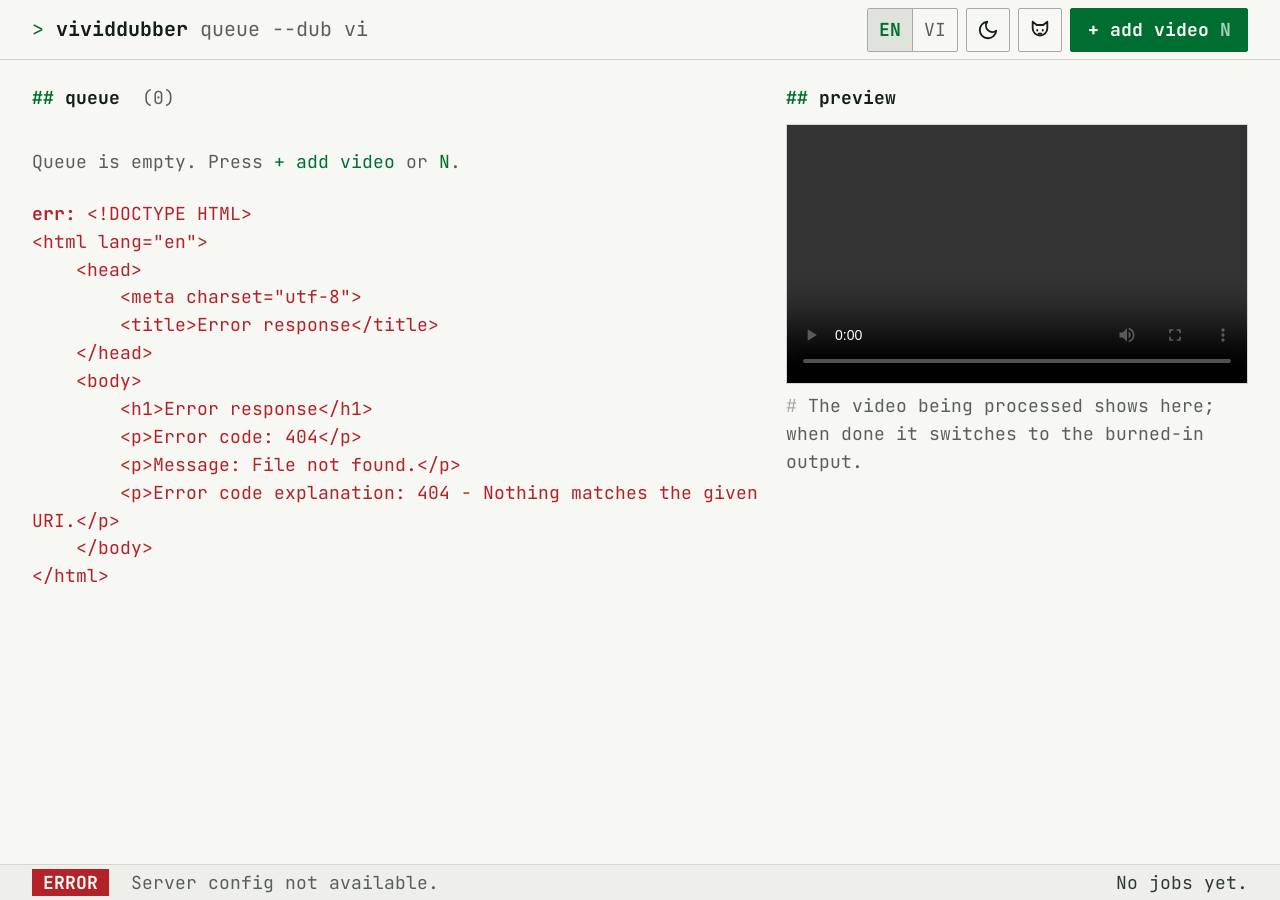
==== web.html @ 1a3016c3 "Default Whisper to large-v3-turbo; name job outputs output_vi_* - large-v3-turbo: 6-min English vide" ====
<!DOCTYPE html>
<html lang="en">
<head>
<meta charset="UTF-8">
<meta name="viewport" content="width=device-width, initial-scale=1, viewport-fit=cover">
<title>ViVidDubber</title>
<link rel="icon" id="favicon" href="/favicon.svg" type="image/svg+xml">
<link rel="preconnect" href="https://fonts.googleapis.com">
<link rel="preconnect" href="https://fonts.gstatic.com" crossorigin>
<link href="https://fonts.googleapis.com/css2?family=JetBrains+Mono:wght@400;500;700&display=swap" rel="stylesheet">
<link rel="stylesheet" href="/tokens.css">
<script>
  (() => {
    let saved = null;
    try { saved = localStorage.getItem('theme'); } catch (_) { /* storage blocked: fall back to OS */ }
    const light = saved ? saved === 'light' : matchMedia('(prefers-color-scheme: light)').matches;
    document.documentElement.dataset.theme = light ? 'light' : 'dark';
    try { if (localStorage.getItem('palette') === 'catppuccin') document.documentElement.dataset.palette = 'catppuccin'; } catch (_) { /* default palette */ }
    let savedLang = null;
    try { savedLang = localStorage.getItem('lang'); } catch (_) { /* default below */ }
    document.documentElement.lang = savedLang === 'vi' ? 'vi' : 'en';  // UI language, English by default
  })();
</script>
<style>
/* Hallmark · genre: atmospheric · macrostructure: Workbench (queue-first, settings in a side sheet) · theme: Terminal (custom, tokens.css)
 * audience: one technical user running local batch jobs · use: queue videos for VI dubbing, watch progress, grab outputs · tone: technical
 * nav: N8 terminal command (+ sun/moon theme toggle) · footer: vim-style status line · enrichment: none
 * type: 18px floor on every text size (user requirement), 20px for the prompt / titles
 * i18n: EN (default) / VI switch next to the theme toggle; strings in the I18N table, data-i18n on markup
 * themes: dark (default / OS) + light, data-theme on <html>, choice kept in localStorage
 * pre-emit critique: P4 H4 E4 S5 R4 V5 · tokens: pass (48) · chrome: pass (47) · italic headers: none (38a)
 */
[hidden] { display: none !important; }
* { box-sizing: border-box; }
html, body { margin: 0; min-height: 100%; overflow-x: clip; }
body {
  padding-block-end: var(--status-h);
  background: var(--color-paper);
  color: var(--color-ink);
  font-family: var(--font-mono);
  font-size: var(--text-base);
  line-height: 1.55;
  font-variant-ligatures: none;
}
button, input, select { font: inherit; color: inherit; }
:focus-visible { outline: 1px solid var(--color-focus); outline-offset: 2px; }
::selection { background: var(--color-accent); color: var(--color-accent-ink); }
a { color: var(--color-accent); }

/* ---- N8 prompt bar ---- */
.bar {
  position: sticky;
  top: 0;
  z-index: 2;
  display: flex;
  align-items: center;
  justify-content: space-between;
  gap: var(--space-md);
  height: var(--bar-h);
  padding-inline: var(--page-gutter);
  border-block-end: var(--rule-hair) solid var(--color-rule);
  background: var(--color-paper);
}
.prompt { margin: 0; min-width: 0; overflow: hidden; white-space: nowrap; text-overflow: ellipsis; font-size: var(--text-lg); font-weight: 400; }
.prompt .sigil { color: var(--color-accent); }
.prompt .cmd { font-weight: 700; }
.prompt .arg { color: var(--color-muted); }

/* ---- buttons: bracketed text, no fills except the one primary ---- */
.btn {
  display: inline-flex;
  align-items: center;
  justify-content: center;
  gap: 1ch;
  height: var(--control-h);
  padding-inline: 1.5ch;
  border: var(--rule-hair) solid var(--color-rule-2);
  border-radius: var(--radius);
  background: transparent;
  color: var(--color-ink);
  text-decoration: none;
  white-space: nowrap;
  cursor: pointer;
  transition: background-color var(--dur-short) var(--ease-out), border-color var(--dur-short) var(--ease-out), color var(--dur-short) var(--ease-out);
}
.btn:hover { border-color: var(--color-accent); color: var(--color-accent); }
.btn:active { background: var(--color-paper-3); }
.btn:disabled { opacity: 0.5; cursor: not-allowed; }
.btn-primary { border-color: var(--color-accent); background: var(--color-accent); color: var(--color-accent-ink); font-weight: 700; }
.btn-primary:hover { background: var(--color-focus); border-color: var(--color-focus); color: var(--color-accent-ink); }
.btn kbd { color: inherit; font: inherit; opacity: 0.7; }
.bar-actions { display: flex; align-items: center; gap: var(--space-xs); flex: none; }
.theme-toggle { width: var(--control-h); padding: 0; }
.lang-toggle { display: flex; height: var(--control-h); border: var(--rule-hair) solid var(--color-rule-2); border-radius: var(--radius); }
.lang-toggle button {
  padding-inline: 1ch;
  border: 0;
  background: transparent;
  color: var(--color-muted);
  cursor: pointer;
  transition: color var(--dur-short) var(--ease-out), background-color var(--dur-short) var(--ease-out);
}
.lang-toggle button + button { border-inline-start: var(--rule-hair) solid var(--color-rule-2); }
.lang-toggle button:hover { color: var(--color-ink); }
.lang-toggle button[aria-pressed="true"] { background: var(--color-paper-3); color: var(--color-accent); font-weight: 700; }
.theme-toggle svg { width: 1.375rem; height: 1.375rem; fill: none; stroke: currentColor; stroke-width: 2; stroke-linecap: round; stroke-linejoin: round; }
:root[data-theme="dark"] .theme-toggle .moon, :root[data-theme="light"] .theme-toggle .sun { display: none; }
#paletteToggle[aria-pressed="true"] { color: var(--color-accent); border-color: var(--color-accent); }
.btn[data-state="loading"]::before { content: "⠋"; animation: spin-dots 800ms steps(1) infinite; }
.ctl-btn {
  height: var(--control-h-sm);
  padding-inline: 0.5ch;
  border: 0;
  background: transparent;
  color: var(--color-muted);
  font-size: var(--text-sm);
  cursor: pointer;
  transition: color var(--dur-short) var(--ease-out);
}
.ctl-btn:hover { color: var(--color-ink); }
.ctl-cancel:hover { color: var(--color-error); }
.ctl-btn:disabled { opacity: 0.5; cursor: not-allowed; }

/* ---- main: queue + preview ---- */
.main {
  display: grid;
  gap: var(--space-lg);
  align-items: start;
  padding: var(--space-lg) var(--page-gutter);
}
.pane-head {
  display: flex;
  flex-wrap: wrap;
  align-items: baseline;
  gap: 0.5ch 2ch;
  margin-block-end: var(--space-sm);
  color: var(--color-muted);
  font-size: var(--text-sm);
}
.pane-head h2 { margin: 0; color: var(--color-ink); font-size: var(--text-sm); font-weight: 700; }
.pane-head h2::before { content: "## "; color: var(--color-accent); }
.queue-summary { margin: 0; }
.pane-head .btn { margin-inline-start: auto; height: var(--control-h-sm); font-size: var(--text-sm); }
.pane-head .btn:not([hidden]) ~ .btn { margin-inline-start: 0; }  /* only the first visible button pushes right */

.queue-list { display: grid; border-block-start: var(--rule-hair) dashed var(--color-rule-2); }
.queue-list:empty { display: none; }
.queue-item {
  display: grid;
  gap: var(--space-2xs);
  padding: var(--space-sm) 0 var(--space-sm) 2ch;
  border-block-end: var(--rule-hair) dashed var(--color-rule-2);
  position: relative;
}
.queue-item::before { content: "·"; position: absolute; inset-inline-start: 0.5ch; top: var(--space-sm); color: var(--color-rule-2); }
.queue-item[data-state="running"]::before { content: ">"; color: var(--color-accent); }
.queue-head { display: grid; grid-template-columns: minmax(0, 1fr) auto; gap: 2ch; align-items: start; }
.queue-title { min-width: 0; }
.q-name { display: block; font-weight: 700; overflow: hidden; white-space: nowrap; text-overflow: ellipsis; }
.q-meta { display: block; color: var(--color-muted); font-size: var(--text-sm); }
.q-meta:empty { display: none; }
.queue-actions { display: flex; align-items: center; gap: 0.5ch; }
.status-chip { color: var(--color-muted); font-size: var(--text-sm); white-space: nowrap; }
.status-chip::before { content: "["; } .status-chip::after { content: "]"; }
.status-chip[data-state="running"] { color: var(--color-accent); }
.status-chip[data-state="queued"] { color: var(--color-info); }
.status-chip[data-state="paused"] { color: var(--color-warn); }
.status-chip[data-state="done"] { color: var(--color-accent); }
.status-chip[data-state="error"] { color: var(--color-error); }

/* progress: text bar of block glyphs, filled part in accent */
.progress-track { overflow: hidden; color: var(--color-rule-2); font-size: var(--text-sm); line-height: 1.2; white-space: pre; }
.progress-bar { color: var(--color-accent); }
.queue-item:is([data-state="done"], [data-state="error"], [data-state="queued"]) .progress-track { display: none; }
.jobline { margin: 0; color: var(--color-ink-2); font-size: var(--text-sm); }
.queue-item:is([data-state="done"], [data-state="error"]) .jobline { display: none; }
.error, .warning { margin: 0; color: var(--color-error); font-size: var(--text-sm); white-space: pre-wrap; }
.error:not(:empty)::before { content: "err: "; font-weight: 700; }
.warning { color: var(--color-warn); }
.error:empty, .warning:empty { display: none; }
.outputs { display: flex; flex-wrap: wrap; gap: 0 2ch; font-size: var(--text-sm); }
.outputs:empty { display: none; }
.download { color: var(--color-ink-2); text-decoration: none; }
.download::before { content: "↓ "; color: var(--color-muted); }
.download:hover { color: var(--color-accent); text-decoration: underline; text-underline-offset: 3px; }
.download[data-primary="true"] { order: -1; color: var(--color-accent); font-weight: 700; }

.empty { margin: 0; padding: var(--space-lg) 0; color: var(--color-muted); }
.empty kbd { color: var(--color-accent); font: inherit; }

.preview video {
  display: block;
  width: 100%;
  max-height: 60svh;
  border: var(--rule-hair) solid var(--color-rule);
  background: var(--color-video);
  aspect-ratio: 16 / 9;
}
.preview .note { margin: var(--space-xs) 0 0; color: var(--color-muted); font-size: var(--text-sm); overflow-wrap: anywhere; }
.preview .note::before { content: "# "; color: var(--color-rule-2); }
.preview { scroll-margin-top: calc(var(--bar-h) + var(--space-sm)); }

/* rows are clickable: a click pins that job in the preview + details pane */
.queue-item { cursor: pointer; }
.queue-item:hover { background: var(--color-paper-2); }
.queue-item[data-selected="true"] { background: var(--color-paper-2); box-shadow: inset 2px 0 0 var(--color-accent); }
.queue-item:focus-visible { outline: 2px solid var(--color-focus); outline-offset: -2px; }

/* ---- job details (under the preview) ---- */
.details { display: grid; gap: var(--space-md); margin-block-start: var(--space-md); padding-block-start: var(--space-sm); border-block-start: var(--rule-hair) dashed var(--color-rule-2); }
.details-head { display: grid; grid-template-columns: minmax(0, 1fr) auto; gap: 0 2ch; align-items: start; }
.details-head h3 { margin: 0; font-size: inherit; font-weight: 700; overflow-wrap: anywhere; }
.details-head .btn { height: var(--control-h-sm); font-size: var(--text-sm); }
.details-head .q-meta { grid-column: 1 / -1; }
.details h4 { margin: 0 0 var(--space-2xs); color: var(--color-ink-2); font-size: var(--text-sm); font-weight: 700; }
.details h4::before { content: "## "; color: var(--color-accent); }
.ledger { margin: 0; padding: 0; list-style: none; font-size: var(--text-sm); }
.ledger li { display: grid; grid-template-columns: 2ch minmax(0, 1fr) auto; gap: 0 1ch; }
.ledger li::before { content: "·"; color: var(--color-rule-2); }
.ledger [data-mark="done"]::before { content: "✓"; color: var(--color-accent); }
.ledger [data-mark="now"] { font-weight: 700; }
.ledger [data-mark="now"]::before { content: ">"; color: var(--color-accent); }
.ledger :is([data-mark="paused"], [data-mark="review"])::before { content: "‖"; color: var(--color-warn); }
.ledger [data-mark="failed"]::before { content: "×"; color: var(--color-error); }
.ledger [data-mark="todo"] { color: var(--color-muted); }
.ledger .val { text-align: end; font-variant-numeric: tabular-nums; color: var(--color-ink-2); }
.ledger [data-mark="now"] .val { color: var(--color-accent); }
.ledger :is([data-mark="paused"], [data-mark="review"]) .val { color: var(--color-warn); }
.ledger [data-mark="failed"] .val { color: var(--color-error); }
.ledger .total { margin-block-start: var(--space-2xs); padding-block-start: var(--space-2xs); border-block-start: var(--rule-hair) dashed var(--color-rule-2); font-weight: 700; }
.ledger .total::before { content: ""; }
.files { display: grid; font-size: var(--text-sm); }
.files .file { display: grid; grid-template-columns: auto minmax(0, 1fr); gap: 0 2ch; }
.files .file .note { margin: 0; overflow: hidden; white-space: nowrap; text-overflow: ellipsis; }
.kv { display: grid; grid-template-columns: max-content minmax(0, 1fr); gap: 0 2ch; margin: 0; font-size: var(--text-sm); }
.kv dt { color: var(--color-muted); }
.kv dd { margin: 0; overflow-wrap: anywhere; }

/* ---- status line ---- */
.statusline {
  position: fixed;
  inset: auto 0 0 0;
  z-index: 2;
  display: flex;
  align-items: center;
  gap: 2ch;
  height: var(--status-h);
  padding-inline: var(--page-gutter);
  border-block-start: var(--rule-hair) solid var(--color-rule);
  background: var(--color-paper-2);
  color: var(--color-muted);
  font-size: var(--text-xs);
  white-space: nowrap;
}
.server-state { color: var(--color-accent-ink); background: var(--color-accent); padding-inline: 1ch; font-weight: 700; }
.server-state[data-state="running"] { background: var(--color-warn); }
.server-state[data-state="error"] { background: var(--color-error); }
.config-note { margin: 0; min-width: 0; overflow: hidden; text-overflow: ellipsis; }
.statusline .jobline { margin-inline-start: auto; min-width: 0; overflow: hidden; text-overflow: ellipsis; color: var(--color-ink-2); font-size: var(--text-xs); }

/* ---- add-video sheet (native <dialog>) ---- */
.sheet {
  width: min(var(--sheet-w), 100vw);
  max-width: 100vw;
  height: 100svh;
  max-height: 100svh;
  margin: 0 0 0 auto;
  padding: 0;
  border: 0;
  border-inline-start: var(--rule-hair) solid var(--color-rule-2);
  background: var(--color-paper-2);
  color: var(--color-ink);
}
.sheet[open] { display: grid; grid-template-rows: auto minmax(0, 1fr) auto; animation: sheet-in var(--dur-medium) var(--ease-out); }
.sheet::backdrop { background: var(--color-backdrop); }
.sheet form { display: contents; }
.sheet-head { display: flex; align-items: center; justify-content: space-between; gap: 2ch; height: var(--bar-h); padding-inline: var(--space-lg); border-block-end: var(--rule-hair) solid var(--color-rule); }
.sheet-head h2 { margin: 0; font-size: var(--text-lg); font-weight: 700; }
.sheet-head h2::before { content: "> "; color: var(--color-accent); }
.sheet-body { overflow-y: auto; padding: var(--space-md) var(--space-lg) var(--space-lg); scrollbar-width: thin; scrollbar-color: var(--color-rule-2) transparent; }
.sheet-foot { display: grid; gap: var(--space-xs); padding: var(--space-md) var(--space-lg); border-block-start: var(--rule-hair) solid var(--color-rule); }
.sheet-foot .btn { width: 100%; height: 3.25rem; }

.group { display: grid; gap: var(--space-md); padding-block: var(--space-md); }
.group + .group { border-block-start: var(--rule-hair) dashed var(--color-rule-2); }
.group-title { margin: 0; color: var(--color-muted); font-size: var(--text-sm); font-weight: 400; }
.group-title::before { content: "# "; color: var(--color-accent); }
.row { display: grid; grid-template-columns: repeat(2, minmax(0, 1fr)); gap: var(--space-md); }
.field { display: grid; gap: var(--space-2xs); min-width: 0; }
.field > label { color: var(--color-ink-2); font-size: var(--text-sm); }
.field-help { color: var(--color-muted); font-size: var(--text-xs); }
.field-help:empty { display: none; }

select, .text-input {
  width: 100%;
  min-width: 0;
  height: var(--control-h);
  padding-inline: 1ch;
  border: var(--rule-hair) solid var(--color-rule-2);
  border-radius: var(--radius);
  background: var(--color-paper);
  transition: border-color var(--dur-short) var(--ease-out);
}
select { cursor: pointer; }
select:hover, .text-input:hover { border-color: var(--color-muted); }
select:focus-visible, .text-input:focus-visible { border-color: var(--color-accent); outline: 0; }
select:disabled { opacity: 0.5; cursor: not-allowed; }
.text-input::placeholder { color: var(--color-rule-2); }
.text-input:user-invalid { border-color: var(--color-error); }
textarea.text-input { height: auto; padding-block: 0.5lh; font: inherit; resize: vertical; }
input[type="file"] { width: 100%; max-width: 100%; color: var(--color-muted); font-size: var(--text-sm); }
input[type="file"]::file-selector-button { margin-inline-end: 1ch; padding: 0.25rem 1ch; border: var(--rule-hair) solid var(--color-rule-2); border-radius: var(--radius); background: transparent; color: var(--color-ink); font: inherit; cursor: pointer; }

/* source switch: tabs written as flags */
.tabs { display: flex; gap: 2ch; }
.tabs label { position: relative; color: var(--color-muted); cursor: pointer; transition: color var(--dur-short) var(--ease-out); }
.tabs label::before { content: "--"; }
.tabs label:hover { color: var(--color-ink); }
.tabs input { position: absolute; opacity: 0; pointer-events: none; }
.tabs label:has(input:checked) { color: var(--color-accent); text-decoration: underline; text-underline-offset: 4px; }
.tabs label:has(input:focus-visible) { outline: 1px solid var(--color-focus); outline-offset: 2px; }

#fileSource { position: relative; }
.file-input { position: absolute; inline-size: 1px; block-size: 1px; opacity: 0; pointer-events: none; }
.file-drop {
  display: grid;
  gap: var(--space-2xs);
  padding: var(--space-md);
  border: var(--rule-hair) dashed var(--color-rule-2);
  border-radius: var(--radius);
  cursor: pointer;
  transition: border-color var(--dur-short) var(--ease-out), background-color var(--dur-short) var(--ease-out);
}
.file-drop strong { overflow-wrap: anywhere; }
.file-drop strong::before { content: "+ "; color: var(--color-accent); }
.file-drop small { color: var(--color-muted); font-size: var(--text-xs); }
.file-drop:hover, .file-drop[data-state="filled"] { border-color: var(--color-accent); background: var(--color-paper-3); }
.file-drop[data-state="error"] { border-color: var(--color-error); }
.file-drop:focus-within { outline: 1px solid var(--color-focus); outline-offset: 2px; }

.inline { display: grid; grid-template-columns: minmax(0, 1fr) auto; gap: 1ch; align-items: center; }
.inline-3 { display: grid; grid-template-columns: minmax(0, 1fr) auto auto; gap: 1ch; align-items: center; }
.video-list { display: grid; gap: var(--space-2xs); max-height: 12rem; overflow-y: auto; padding: var(--space-xs) 1ch; border: var(--rule-hair) solid var(--color-rule-2); font-size: var(--text-sm); }
.video-item { display: grid; grid-template-columns: auto minmax(0, 1fr); gap: 1ch; align-items: start; cursor: pointer; }
.video-item span { overflow-wrap: anywhere; }
.video-item .video-tag { color: var(--color-muted); }
.video-item input { margin: 0.2rem 0 0; accent-color: var(--color-accent); }

/* checkboxes drawn as [x] / [ ] */
.check { position: relative; display: flex; align-items: center; gap: 1ch; min-height: var(--control-h-sm); cursor: pointer; }
.check input { position: absolute; opacity: 0; pointer-events: none; }
.check .box { color: var(--color-muted); white-space: pre; }
.check .box::before { content: "[ ]"; }
.check input:checked + .box { color: var(--color-accent); }
.check input:checked + .box::before { content: "[x]"; }
.check input:focus-visible + .box { outline: 1px solid var(--color-focus); outline-offset: 2px; }
.check:hover .box { color: var(--color-ink); }

.slider-row { display: grid; grid-template-columns: minmax(0, 1fr) 5.5ch; gap: 1ch; align-items: center; }
.slider-row input[type="range"] { width: 100%; margin: 0; accent-color: var(--color-accent); cursor: pointer; }
.slider-row output { color: var(--color-accent); font-size: var(--text-sm); text-align: end; }

details.more { border: var(--rule-hair) dashed var(--color-rule-2); padding: var(--space-xs) 1ch; }
details.more > summary { color: var(--color-ink-2); font-size: var(--text-sm); cursor: pointer; list-style: none; }
details.more > summary::before { content: "+ "; color: var(--color-accent); }
details.more[open] > summary::before { content: "- "; }
details.more > summary::-webkit-details-marker { display: none; }
details.more[open] > summary { margin-block-end: var(--space-sm); }
.more-body { display: grid; gap: var(--space-md); }
.form-error { margin: 0; color: var(--color-error); font-size: var(--text-sm); white-space: pre-wrap; }
.form-error:empty { display: none; }

@media (min-width: 62rem) {
  .main { grid-template-columns: minmax(0, 1fr) minmax(22rem, 38%); }
  .preview { position: sticky; top: calc(var(--bar-h) + var(--space-lg)); max-height: calc(100svh - var(--bar-h) - 5rem); overflow-y: auto; scrollbar-width: thin; }
}
@media (max-width: 30rem) {
  .bar .btn kbd, .prompt .arg { display: none; }
  .queue-head { grid-template-columns: minmax(0, 1fr); gap: 0; }  /* status + controls drop under the title */
  .statusline .config-note { display: none; }
}
@media (max-width: 22rem) {
  .row { grid-template-columns: minmax(0, 1fr); }
}
@media (pointer: coarse) {
  .btn, select, .text-input { min-height: var(--touch-min); }
  .ctl-btn, .check { min-height: var(--touch-min); }
}
@media (prefers-reduced-motion: reduce) {
  *, *::before, *::after { animation: none !important; transition-duration: 0.01ms !important; }
}
@keyframes sheet-in { from { transform: translateX(2rem); opacity: 0; } }
@keyframes spin-dots { 0% { content: "⠋"; } 25% { content: "⠙"; } 50% { content: "⠸"; } 75% { content: "⠴"; } }
</style>
</head>
<body>
<header class="bar">
  <h1 class="prompt"><span class="sigil">&gt;</span> <span class="cmd">vividdubber</span> <span class="arg">queue --dub vi</span></h1>
  <div class="bar-actions">
    <div class="lang-toggle" role="group" data-i18n-attr="aria-label:lang_group">
      <button type="button" data-lang="en">EN</button>
      <button type="button" data-lang="vi">VI</button>
    </div>
    <button type="button" class="btn theme-toggle" id="themeToggle" data-i18n-attr="aria-label:theme_toggle">
      <svg class="sun" viewBox="0 0 24 24" aria-hidden="true"><circle cx="12" cy="12" r="4"/><path d="M12 2v2M12 20v2M4.93 4.93l1.41 1.41M17.66 17.66l1.41 1.41M2 12h2M20 12h2M4.93 19.07l1.41-1.41M17.66 6.34l1.41-1.41"/></svg>
      <svg class="moon" viewBox="0 0 24 24" aria-hidden="true"><path d="M21 12.8A9 9 0 1 1 11.2 3a7 7 0 0 0 9.8 9.8z"/></svg>
    </button>
    <button type="button" class="btn theme-toggle" id="paletteToggle" aria-pressed="false" data-i18n-attr="aria-label:palette_toggle;title:palette_toggle">
      <svg viewBox="0 0 24 24" aria-hidden="true"><path d="M4 10V3l4.5 3.5h7L20 3v7a8 8 0 0 1-16 0z"/><path d="M9 12v.5M15 12v.5M10.5 16h3"/></svg>
    </button>
    <button type="button" class="btn btn-primary" id="openAddBtn" aria-haspopup="dialog"><span data-i18n="add_video">+ add video</span> <kbd>N</kbd></button>
  </div>
</header>

<main class="main">
  <section aria-labelledby="queueTitle">
    <div class="pane-head">
      <h2 id="queueTitle" data-i18n="queue">queue</h2>
      <span>(<span id="queueCount">0</span>)</span>
      <p class="queue-summary" id="queueSummary" aria-live="polite"></p>
      <button type="button" class="btn" id="retryBtn" hidden></button>
      <button type="button" class="btn" id="clearDoneBtn" hidden></button>
      <a class="btn" id="downloadAllBtn" href="/api/jobs/download-all" hidden data-i18n="download_all">↓ download all .zip</a>
    </div>
    <div class="queue-list" id="queueList" data-i18n-attr="aria-label:job_list"></div>
    <p class="empty" id="queueEmpty"><span data-i18n="empty_a">Queue is empty. Press </span><kbd data-i18n="add_video">+ add video</kbd><span data-i18n="empty_b"> or </span><kbd>N</kbd>.</p>
    <div class="error" id="errorBox" role="alert"></div>
  </section>

  <aside class="preview" aria-labelledby="previewTitle">
    <div class="pane-head"><h2 id="previewTitle">preview</h2></div>
    <video id="videoPreview" controls preload="metadata"></video>
    <p class="note" id="previewHint"></p>
    <p class="note" id="queueStats" aria-live="polite" hidden></p>
    <section class="details" id="jobDetails" aria-labelledby="detailName" hidden>
      <div class="details-head">
        <h3 id="detailName"></h3>
        <button class="btn" type="button" id="detailClose" data-i18n="details_close" data-i18n-attr="title:details_close_title">× close</button>
        <span class="q-meta" id="detailMeta"></span>
      </div>
      <div><h4 data-i18n="d_steps">steps</h4><ol class="ledger" id="detailSteps"></ol></div>
      <div id="detailFilesBlock"><h4 data-i18n="d_files">files</h4><div class="files" id="detailFiles"></div></div>
      <div><h4 data-i18n="d_settings">settings</h4><dl class="kv" id="detailSettings"></dl></div>
    </section>
  </aside>
</main>

<footer class="statusline">
  <span class="server-state" id="serverStatus" data-state="ready" role="status">READY</span>
  <p class="config-note" id="configNote" data-i18n="loading_config">Reading server config…</p>
  <p class="jobline" id="jobLine" aria-live="polite" data-i18n="no_job">No jobs yet.</p>
</footer>

<dialog class="sheet" id="addDialog" aria-labelledby="addTitle">
  <form id="jobForm">
    <header class="sheet-head">
      <h2 id="addTitle" data-i18n="add_title">add video</h2>
      <button type="button" class="ctl-btn" id="closeAddBtn" data-i18n-attr="aria-label:close">[esc]</button>
    </header>

    <div class="sheet-body">
      <section class="group">
        <h3 class="group-title" data-i18n="g_preset">preset</h3>
        <div class="inline">
          <select id="presetSelect" data-i18n-attr="aria-label:g_preset">
            <option value="" data-i18n="none_opt">— none —</option>
          </select>
          <button type="button" id="deletePresetBtn" class="ctl-btn ctl-cancel" data-i18n="delete" data-i18n-attr="title:delete_preset_title">[delete]</button>
        </div>
        <div class="inline">
          <input class="text-input" id="presetName" type="text" maxlength="40" data-i18n-attr="placeholder:preset_name_ph;aria-label:preset_name_aria">
          <button type="button" id="savePresetBtn" class="btn" data-i18n="save">save</button>
        </div>
        <span class="field-help" data-i18n="preset_help">Saves the options below (not the video, cut times or source name). Picking a preset fills them in; it is picked again on the next visit.</span>
      </section>

      <section class="group">
        <h3 class="group-title" data-i18n="g_mode">job</h3>
        <div class="tabs" role="radiogroup" data-i18n-attr="aria-label:g_mode">
          <label><input type="radio" name="job_mode" value="full" checked><span data-i18n="mode_full">full dub</span></label>
          <label><input type="radio" name="job_mode" value="srt"><span data-i18n="mode_srt">from .srt</span></label>
          <label><input type="radio" name="job_mode" value="transform"><span data-i18n="mode_transform">flip / credit only</span></label>
        </div>
        <span class="field-help" id="jobModeHelp" data-i18n="full_help">Full pipeline: transcribe speech, translate to Vietnamese, dub voice-over, and burn subtitles.</span>
      </section>

      <section class="group">
        <h3 class="group-title" data-i18n="g_source">source</h3>
        <div class="tabs" role="radiogroup" data-i18n-attr="aria-label:source_aria">
          <label><input type="radio" name="source" value="file" checked>file</label>
          <label><input type="radio" name="source" value="url">youtube</label>
        </div>
        <div id="fileSource">
          <input class="file-input" id="videoFile" name="file" type="file" accept="video/*,.mkv,.mov,.mp4,.webm,.avi,.m4v" multiple aria-required="true">
          <label class="file-drop" id="fileDrop" for="videoFile" tabindex="0">
            <strong id="fileName"></strong>
            <small id="fileMeta"></small>
          </label>
        </div>
        <div id="urlSource" class="field" hidden>
          <div class="inline">
            <textarea class="text-input" id="videoUrl" name="video_url" rows="3" placeholder="https://youtu.be/…&#10;https://youtu.be/…" data-i18n-attr="aria-label:youtube_link"></textarea>
            <button type="button" id="resolveBtn" class="btn" data-i18n="analyze">analyze</button>
          </div>
          <div id="videoList" class="video-list" hidden></div>
        </div>
        <div class="row">
          <div class="field">
            <label for="trimStart" data-i18n="trim_from">cut from</label>
            <input class="text-input" id="trimStart" name="trim_start" type="text" inputmode="numeric" pattern="\d+(:\d{1,2}){0,2}(\.\d+)?" placeholder="0:00" data-i18n-attr="title:trim_title">
          </div>
          <div class="field">
            <label for="trimEnd" data-i18n="trim_to">to</label>
            <input class="text-input" id="trimEnd" name="trim_end" type="text" inputmode="numeric" pattern="\d+(:\d{1,2}){0,2}(\.\d+)?" data-i18n-attr="placeholder:trim_end_ph;title:trim_title">
          </div>
        </div>
      </section>

      <section class="group" id="srtGroup" hidden>
        <h3 class="group-title" data-i18n="g_srt">subtitles file</h3>
        <div class="field" id="srtFileField">
          <label for="srtFile" data-i18n="srt_label">SRT file (Vietnamese subtitles)</label>
          <input id="srtFile" name="srt_file" type="file" accept=".srt,application/x-subrip,text/plain">
        </div>
      </section>

      <section class="group" id="recogGroup">
        <h3 class="group-title" data-i18n="g_recog">recognition &amp; translation</h3>
        <div class="row">
          <div class="field">
            <label for="sourceLang" data-i18n="video_lang">video language</label>
            <select id="sourceLang" name="source_lang">
              <option value="en" selected data-i18n="lang_en">English</option>
              <option value="zh" data-i18n="lang_zh">Chinese</option>
              <option value="ja" data-i18n="lang_ja">Japanese</option>
            </select>
          </div>
          <div class="field">
            <label for="whisperModel">whisper</label>
            <select id="whisperModel" name="whisper_model">
              <option value="tiny">tiny</option>
              <option value="base">base</option>
              <option value="small">small</option>
              <option value="medium">medium</option>
              <option value="large-v3-turbo" selected>large-v3-turbo</option>
            </select>
          </div>
        </div>
        <div class="field">
          <label for="translationProvider" data-i18n="translate_with">translate with</label>
          <select id="translationProvider" name="translation_provider">
            <option value="google">Google Translate (online)</option>
            <option value="huggingface" selected>Hy-MT2-1.8B (offline)</option>
            <option value="envit5" data-i18n="prov_envit5">EnViT5 (offline, English only)</option>
          </select>
          <span class="field-help" id="translationProviderHelp"></span>
        </div>
        <label class="check"><input id="translateToggle" type="checkbox" checked><span class="box" aria-hidden="true"></span><span data-i18n="translate_vi">translate to Vietnamese</span></label>
        <label class="check"><input id="reviewSrt" name="review_srt" value="true" type="checkbox"><span class="box" aria-hidden="true"></span><span data-i18n="review_srt">stop after translating so I can fix the subtitles</span></label>
      </section>

      <section class="group" id="burnGroup">
        <h3 class="group-title" data-i18n="g_burn">burned subtitles</h3>
        <input type="hidden" name="export_mode" value="burn">
        <input type="hidden" id="targetLang" name="target_lang" value="vi">
        <div class="field" id="fontSizeField">
          <label for="subtitleFontSize" data-i18n="font_size">font size</label>
          <div class="slider-row">
            <input id="subtitleFontSize" name="subtitle_font_size" type="range" min="12" max="48" value="15" step="1">
            <output id="subtitleFontSizeVal" for="subtitleFontSize">15px</output>
          </div>
        </div>
        <div class="field">
          <label for="coverBottom" data-i18n="cover">blur original subtitles at the bottom</label>
          <div class="slider-row">
            <input id="coverBottom" type="range" min="0" max="30" value="0" step="1">
            <output id="coverBottomVal" for="coverBottom"></output>
          </div>
          <span class="field-help" data-i18n="cover_help">Chinese/Japanese videos with burned-in subtitles: ~12–18%.</span>
        </div>
        <label class="check"><input name="flip" value="true" type="checkbox"><span class="box" aria-hidden="true"></span><span data-i18n="flip">flip video horizontally</span></label>
        <label class="check"><input id="showSource" name="show_source" value="true" type="checkbox"><span class="box" aria-hidden="true"></span><span data-i18n="show_source">show the source name on the video</span></label>
        <div class="field" id="sourceCreditField" hidden>
          <label for="sourceCredit" data-i18n="source_name">source name</label>
          <input class="text-input" id="sourceCredit" name="source_credit" type="text" maxlength="100" data-i18n-attr="placeholder:source_ph">
          <span class="field-help" data-i18n="source_help">Burned as "Cre: …" in the top-left corner. Empty = channel name for YouTube links.</span>
        </div>
      </section>

      <section class="group" id="dubGroup">
        <h3 class="group-title" data-i18n="g_dub">voice-over</h3>
        <label class="check"><input id="dubToggle" type="checkbox" checked><span class="box" aria-hidden="true"></span><span data-i18n="dub_toggle">Vietnamese voice-over, keep original audio low</span></label>
        <div id="volumeControls" class="row">
          <div class="field">
            <label for="bgVolume" data-i18n="bg_audio">original audio</label>
            <div class="slider-row">
              <input id="bgVolume" name="background_volume" type="range" min="0" max="100" value="10" step="1">
              <output id="bgVolumeVal" for="bgVolume">10%</output>
            </div>
          </div>
          <div class="field">
            <label for="voiceVolume" data-i18n="vi_voice">Vietnamese voice</label>
            <div class="slider-row">
              <input id="voiceVolume" name="voice_volume" type="range" min="50" max="300" value="200" step="5">
              <output id="voiceVolumeVal" for="voiceVolume">200%</output>
            </div>
          </div>
        </div>
        <div class="field" id="separateField">
          <label class="check"><input id="separateVocals" name="separate_vocals" value="true" type="checkbox"><span class="box" aria-hidden="true"></span><span data-i18n="separate">remove the original voice, keep the music (Demucs)</span></label>
          <span class="field-help" data-i18n="separate_help">"Original audio" then sets the music level: 60–100% works well. First run downloads an ~80 MB model.</span>
        </div>
        <div id="musicField" class="row">
          <div class="field">
            <label for="musicFile" data-i18n="music">add music</label>
            <input id="musicFile" name="music_file" type="file" accept="audio/*">
            <span class="field-help" data-i18n="music_help">Loops under the whole voice-over. Empty = no music.</span>
          </div>
          <div class="field">
            <label for="musicVolume" data-i18n="music_volume">music level</label>
            <div class="slider-row">
              <input id="musicVolume" name="music_volume" type="range" min="0" max="100" value="15" step="1">
              <output id="musicVolumeVal" for="musicVolume">15%</output>
            </div>
          </div>
        </div>
        <div class="field">
          <label for="ttsProvider">engine</label>
          <select id="ttsProvider" name="tts_provider">
            <option value="edge">Edge-TTS (online)</option>
            <option value="vieneu" selected>VieNeu-TTS (offline)</option>
          </select>
          <span class="field-help" id="ttsProviderHelp"></span>
        </div>
        <div class="field">
          <label for="ttsVoice" data-i18n="voice">voice</label>
          <div class="inline">
            <select id="ttsVoice" name="tts_voice"></select>
            <button type="button" id="previewVoiceBtn" class="btn" data-i18n-attr="title:listen_title"><span data-i18n="listen">listen</span></button>
          </div>
          <span class="field-help" id="ttsVoiceHelp"></span>
        </div>

        <details class="more" id="cloneVoiceField">
          <summary data-i18n="clone">voice clone (VieNeu)</summary>
          <div class="more-body">
            <div class="field">
              <label for="savedCloneVoice" data-i18n="saved_voice">saved voice</label>
              <div class="inline">
                <select id="savedCloneVoice" name="clone_voice_name">
                  <option value="" data-i18n="none_opt">— none —</option>
                </select>
                <button type="button" id="deleteCloneVoiceBtn" class="ctl-btn ctl-cancel" data-i18n="delete" data-i18n-attr="title:delete_voice_title">[delete]</button>
              </div>
            </div>
            <div class="field">
              <label for="cloneRefAudio" data-i18n="clone_file">or a new sample file (clear voice, cut to 8 s)</label>
              <input id="cloneRefAudio" name="clone_ref_audio" type="file" accept="audio/*">
            </div>
            <div class="inline-3">
              <input class="text-input" id="cloneRefName" type="text" maxlength="60" data-i18n-attr="placeholder:clone_name_ph;aria-label:clone_name_aria">
              <button type="button" id="saveCloneRefBtn" class="btn" data-i18n="save">save</button>
              <button type="button" id="clearCloneRefBtn" class="ctl-btn" data-i18n="clear_file" data-i18n-attr="title:clear_file_title">[clear file]</button>
            </div>
          </div>
        </details>

        <details class="more">
          <summary data-i18n="devices">devices (CPU / GPU)</summary>
          <div class="more-body row">
            <div class="field">
              <label for="whisperDevice">whisper</label>
              <select id="whisperDevice" name="whisper_device">
                <option value="cpu">CPU</option>
                <option value="cuda" selected>GPU (CUDA)</option>
              </select>
              <input type="hidden" id="whisperComputeType" name="whisper_compute_type" value="int8_float16">
            </div>
            <div class="field">
              <label for="translateDevice" data-i18n="translate_device">translation (offline)</label>
              <select id="translateDevice" name="translate_device">
                <option value="cpu">CPU</option>
                <option value="cuda" selected>GPU (CUDA)</option>
              </select>
            </div>
            <div class="field">
              <label for="separateDevice" data-i18n="separate_device">vocal removal (Demucs)</label>
              <select id="separateDevice" name="separate_device">
                <option value="cpu">CPU</option>
                <option value="cuda" selected>GPU (CUDA)</option>
              </select>
            </div>
            <div class="field" id="ttsDeviceField">
              <label for="ttsDevice">VieNeu-TTS</label>
              <select id="ttsDevice" name="tts_device">
                <option value="cpu">CPU</option>
                <option value="cuda" selected>GPU (CUDA)</option>
              </select>
            </div>
          </div>
        </details>
      </section>
    </div>

    <footer class="sheet-foot">
      <p class="form-error" id="formError" role="alert"></p>
      <button class="btn btn-primary" id="startBtn" type="submit"><span id="startLabel"></span> <kbd>↵</kbd></button>
    </footer>
  </form>
</dialog>

<dialog class="sheet" id="srtDialog" aria-labelledby="srtTitle">
  <form id="srtForm">
    <header class="sheet-head">
      <h2 id="srtTitle" data-i18n="srt_edit_title">edit subtitles</h2>
      <button type="button" class="ctl-btn" id="closeSrtBtn" data-i18n-attr="aria-label:close">[esc]</button>
    </header>
    <div class="sheet-body">
      <p class="field-help" id="srtEditHelp"></p>
      <div class="group" id="srtRows"></div>
    </div>
    <footer class="sheet-foot">
      <p class="form-error" id="srtError" role="alert"></p>
      <button class="btn btn-primary" id="srtSaveBtn" type="submit"></button>
    </footer>
  </form>
</dialog>

<script>
// ---------------------------------------------------------------- i18n
// UI strings only; server messages (job errors, translation warnings) stay as the server sends them.
const I18N = {
  en: {
    lang_group: 'Interface language', theme_toggle: 'Toggle light/dark theme',
    theme_to_dark: 'Switch to dark theme', theme_to_light: 'Switch to light theme',
    palette_toggle: 'Catppuccin colours (Mocha when dark, Latte when light)',
    add_video: '+ add video', queue: 'queue', download_all: '↓ download all .zip', retry_failed: '↻ retry failed ({n})', clear_done: '× clear done ({n})', confirm_clear_done: 'Delete {n} finished jobs and their output files?', job_list: 'Job list',
    empty_a: 'Queue is empty. Press ', empty_b: ' or ',
    loading_config: 'Reading server config…', config_failed: 'Server config not available.', no_job: 'No jobs yet.',
    add_title: 'add video', close: 'Close',
    g_mode: 'job', mode_full: 'full dub', mode_srt: 'from .srt', mode_transform: 'flip / credit only',
    full_help: 'Transcribe, translate to Vietnamese, dub, burn subtitles.',
    srt_help: 'Uses your SRT for subtitles + voice-over. Skips transcription and translation.',
    transform_help: 'No speech recognition, no translation, no voice-over. Only mirror, blur, credit and cut.',
    g_srt: 'subtitles file', srt_label: 'SRT file (Vietnamese subtitles)',
    srt_req: 'Pick an .srt file for this mode.',
    st_transform: 'Mirror / credit',
    g_source: 'source', source_aria: 'Video source',
    drop_title: 'Choose or drop videos', drop_meta: 'MP4 · MOV · MKV · WEBM · AVI · M4V · processed in order',
    files_n: '{n} videos', files_meta: '{n} files · {size} · processed in order', no_files: 'No video yet. Pick at least one file.',
    youtube_link: 'YouTube link', analyze: 'analyze', analyzing: 'Analyzing…',
    no_link: 'No link yet. Paste a YouTube link above.', resolve_failed: 'Analyzing the link failed: {msg}',
    trim_from: 'cut from', trim_to: 'to', trim_end_ph: 'end of video', trim_title: 'e.g. 90, 1:30, 1:02:03',
    g_recog: 'recognition & translation', video_lang: 'video language',
    lang_en: 'English', lang_zh: 'Chinese', lang_ja: 'Japanese',
    translate_with: 'translate with', prov_envit5: 'EnViT5 (offline, English only)', translate_vi: 'translate to Vietnamese',
    review_srt: 'stop after translating so I can fix the subtitles',
    g_burn: 'burned subtitles', font_size: 'font size', cover: 'blur original subtitles at the bottom',
    cover_help: 'Chinese/Japanese videos with burned-in subtitles: ~12–18%.', off: 'Off', flip: 'flip video horizontally',
    show_source: 'show the source name on the video', source_name: 'source name', source_ph: 'YouTube: channel name, filled in for you',
    source_help: 'Burned as "Cre: …" in the top-left corner. Empty = channel name for YouTube links.',
    g_dub: 'voice-over', dub_toggle: 'Vietnamese voice-over, keep original audio low',
    bg_audio: 'original audio', vi_voice: 'Vietnamese voice', voice: 'voice', listen: 'listen', listen_title: 'Preview this voice',
    clone: 'voice clone (VieNeu)', saved_voice: 'saved voice', none_opt: '— none —',
    delete: '[delete]', delete_voice_title: 'Delete saved voice', confirm_delete: 'Delete voice "{name}"?',
    g_preset: 'preset', preset_name_ph: 'preset name (empty = update the picked one)', preset_name_aria: 'Preset name',
    preset_help: 'Saves the options below (not the video, cut times or source name). Picking a preset fills them in; it is picked again on the next visit.',
    delete_preset_title: 'Delete preset', confirm_delete_preset: 'Delete preset "{name}"?', name_preset: 'Name the preset before saving.',
    clone_file: 'or a new sample file (clear voice, cut to 8 s)', clone_name_ph: 'name to save the voice', clone_name_aria: 'New voice name',
    save: 'save', clear_file: '[clear file]', clear_file_title: 'Remove sample file',
    pick_clone_file: 'Choose a sample file before saving.', name_clone: 'Name the voice before saving.',
    devices: 'devices (CPU / GPU)', translate_device: 'translation (offline)', separate_device: 'vocal removal (Demucs)',
    separate: 'remove the original voice, keep the music (Demucs)',
    separate_help: '"Original audio" then sets the music level: 60–100% works well. First run downloads an ~80 MB model.',
    music: 'add music', music_help: 'Loops under the whole voice-over. Empty = no music.', music_volume: 'music level',
    submit: 'add to queue', adding_links: 'Adding links…', uploading: 'Uploading…',
    not_analyzed: 'Link not analyzed yet. Press "analyze", then pick videos.', none_selected: 'No video selected.',
    vid_done: '[dubbed]', vid_queued: '[in queue]',
    adding_n: 'Adding video {i}/{n}…', add_link_failed: 'Adding the link failed: {msg}',
    uploading_n: 'Uploading {i}/{n}: {name}', upload_failed: 'Upload failed ({name}): {msg}',
    ctl_pause: '[pause]', ctl_pause_title: 'Pause', ctl_resume: '[resume]', ctl_resume_title: 'Resume',
    edit_subs: '[edit subs]', edit_subs_title: 'Edit the Vietnamese subtitles', chip_review: 'review subs',
    st_review: 'Waiting for your subtitle edits', srt_edit_title: 'edit subtitles', srt_loading: 'Loading subtitles…',
    srt_save_review: 'save & continue', srt_save_redo: 'save & render again',
    srt_help_review: 'Fix the translation, then save: the voice-over and the burned subtitles use this text. [resume] on the job keeps it as is.',
    srt_help_redo: 'Saving renders the video again. Only edited lines are voiced again; the rest come from the cache.',
    ctl_cancel: '[cancel]', ctl_cancel_title: 'Cancel job', ctl_remove_title: 'Delete job and its files', confirm_remove: 'Delete job "{name}" and its output files?',
    chip_running: 'running {p}%', chip_queued: 'queued #{n}', chip_paused: 'paused', chip_done: 'done {t}', chip_error: 'error',
    warning: 'Warning: {w}', dl_burned_orig: 'vi_burned.mp4 (original audio)',
    stats: '{n} jobs · {d} done · total processing {tt} · avg {at}/job',
    running_line: 'Running: {name} · {step} · {p}%', summary: '{w} queued · {f} done',
    idle_line: 'Finished {f} videos. {w} waiting.', queue_empty: 'Queue is empty.',
    preview_idle: 'The video being processed shows here; when done it switches to the burned-in output.',
    preview_first: 'Previewing the first video in the queue.', processing: 'Processing: {name}',
    preview_final: 'Final output: Vietnamese voice and burned-in subtitles.',
    step_n: 'Step {i}/{n} · {label}',
    st_download: 'Download video', st_cut: 'Cut video', st_separate: 'Remove original voice', st_audio: 'Extract audio', st_asr: 'Speech recognition',
    st_translate: 'Translate subtitles', st_mux: 'Mux subtitles', st_dub: 'Voice-over', st_burn: 'Burn subtitles',
    st_waiting: 'Waiting', st_done: 'Done', st_failed: 'Failed',
    help_google: 'Google Translate, free, no API key',
    note_google: 'Google Translate online · no setup · fast and accurate',
    help_envit5: 'EnViT5 offline · model downloads from HuggingFace on first run · GPU if available',
    note_envit5: 'EnViT5 local (Transformers) · GPU · offline once downloaded',
    help_hf: 'Hy-MT2-1.8B offline · model from HuggingFace · GPU if available',
    note_hf: 'HuggingFace direct · Transformers · 4-bit to cut VRAM (~1.2GB) · offline after the first run',
    help_edge: 'Edge-TTS online · Microsoft Neural · needs internet', voice_help_edge: 'Pick one of the 2 Edge-TTS voices',
    note_edge: 'Edge-TTS · Microsoft Neural · online · 2 voices',
    help_vieneu: 'VieNeu-TTS offline · 23 voices · 3 regions · voice cloning',
    voice_help_vieneu: '23 VieNeu voices (North/Central/South) · voice cloning · offline',
    note_vieneu: 'VieNeu-TTS · offline · 23 voices · 48 kHz · voice cloning',
    g_m: 'Male', g_f: 'Female', r_n: 'North', r_c: 'Central', r_s: 'South',
    s_news: 'News', s_natural: 'Natural', s_story: 'Storytelling', s_audiobook: 'Audiobook', s_narration: 'Narration',
    s_warm: 'Warm, deep', s_expressive: 'Expressive',
    d_steps: 'steps', d_files: 'files', d_settings: 'settings', d_total: 'total',
    details_close: '× close', details_close_title: 'Unpin this job: the preview follows the running job again',
    sel_hint: 'Pinned: {name}. × close follows the running job again.',
    sel_no_video: '{name}: no video file yet; it shows once the download or upload finishes.',
    m_now: 'running {p}%', m_review: 'your turn', m_paused: 'paused', m_failed: 'failed',
    f_burned: 'dubbed, subtitles burned in', f_burned_orig: 'original audio, subtitles burned in', f_dub: 'dubbed, soft subtitles',
    f_soft: 'original audio, soft subtitles', f_vi_srt: 'Vietnamese subtitles', f_orig_srt: 'subtitles in the spoken language',
    f_audio: 'extracted audio', f_input: 'source video',
    k_mode: 'job', k_source: 'source', k_cut: 'cut', k_lang: 'spoken language', k_whisper: 'whisper', k_translate: 'translate',
    k_voice: 'voice', k_mix: 'audio mix', k_music: 'music', k_picture: 'picture',
    v_off: 'off', v_whole: 'whole video', v_mix: 'voice {v}% · original {b}%', v_vocals_removed: 'original voice removed',
    v_font: 'subtitles {n}px', v_flip: 'mirrored', v_blur: 'bottom {n}% blurred', v_credit: 'credit “{name}”', v_credit_auto: 'credit: channel name',
    v_clone: 'cloned voice “{name}”', src_file: 'uploaded file', src_youtube: 'YouTube',
  },
  vi: {
    lang_group: 'Ngôn ngữ giao diện', theme_toggle: 'Chuyển giao diện sáng/tối',
    theme_to_dark: 'Chuyển sang giao diện tối', theme_to_light: 'Chuyển sang giao diện sáng',
    palette_toggle: 'Màu Catppuccin (tối: Mocha, sáng: Latte)',
    add_video: '+ thêm video', queue: 'hàng đợi', download_all: '↓ tải tất cả .zip', retry_failed: '↻ chạy lại job lỗi ({n})', clear_done: '× xoá job đã xong ({n})', confirm_clear_done: 'Xoá {n} job đã xong cùng các file đầu ra?', job_list: 'Danh sách job',
    empty_a: 'Hàng đợi trống. Bấm ', empty_b: ' hoặc nhấn ',
    loading_config: 'Đang đọc cấu hình server…', config_failed: 'Server config chưa sẵn sàng.', no_job: 'Chưa có job.',
    add_title: 'thêm video', close: 'Đóng',
    g_mode: 'loại job', mode_full: 'dub full', mode_srt: 'từ .srt', mode_transform: 'chỉ flip / cre',
    full_help: 'Nhận dạng, dịch tiếng Việt, lồng tiếng và burn phụ đề.',
    srt_help: 'Dùng SRT của bạn cho phụ đề + lồng tiếng. Bỏ qua nhận dạng và dịch.',
    transform_help: 'Không nhận dạng, không dịch, không lồng tiếng. Chỉ lật hình, làm mờ, ghi cre và cắt.',
    g_srt: 'file phụ đề', srt_label: 'File SRT (phụ đề tiếng Việt)',
    srt_req: 'Chọn file .srt cho chế độ này.',
    st_transform: 'Lật hình / cre',
    g_source: 'nguồn', source_aria: 'Nguồn video',
    drop_title: 'Chọn hoặc thả nhiều video', drop_meta: 'MP4 · MOV · MKV · WEBM · AVI · M4V · chạy lần lượt',
    files_n: '{n} video', files_meta: '{n} file · {size} · chạy lần lượt', no_files: 'Chưa có video. Chọn ít nhất một file để tiếp tục.',
    youtube_link: 'Link YouTube', analyze: 'phân tích', analyzing: 'Đang phân tích…',
    no_link: 'Chưa có link. Dán link YouTube vào ô trên.', resolve_failed: 'Phân tích link thất bại: {msg}',
    trim_from: 'cắt từ', trim_to: 'đến', trim_end_ph: 'hết video', trim_title: 'Vd: 90, 1:30, 1:02:03',
    g_recog: 'nhận dạng & dịch', video_lang: 'ngôn ngữ video',
    lang_en: 'Tiếng Anh', lang_zh: 'Tiếng Trung', lang_ja: 'Tiếng Nhật',
    translate_with: 'dịch bằng', prov_envit5: 'EnViT5 (offline, chỉ tiếng Anh)', translate_vi: 'dịch sang tiếng Việt',
    review_srt: 'dừng sau khi dịch để tôi sửa phụ đề',
    g_burn: 'phụ đề burn', font_size: 'cỡ chữ', cover: 'làm mờ phụ đề gốc ở đáy',
    cover_help: 'Video Trung/Nhật có phụ đề in sẵn: ~12–18%.', off: 'Tắt', flip: 'lật video ngang',
    show_source: 'ghi tên nguồn lên video', source_name: 'tên nguồn', source_ph: 'YouTube: tự điền tên kênh',
    source_help: 'Hiện thành "Cre: …" ở góc trên trái. Để trống = tên kênh với link YouTube.',
    g_dub: 'lồng tiếng', dub_toggle: 'lồng tiếng Việt, giữ audio gốc nhỏ',
    bg_audio: 'audio gốc', vi_voice: 'giọng Việt', voice: 'giọng đọc', listen: 'nghe', listen_title: 'Nghe thử giọng',
    clone: 'clone giọng (VieNeu)', saved_voice: 'giọng đã lưu', none_opt: '— không dùng —',
    delete: '[xoá]', delete_voice_title: 'Xoá giọng đã lưu', confirm_delete: 'Xoá giọng "{name}"?',
    g_preset: 'cấu hình sẵn', preset_name_ph: 'tên cấu hình (để trống = cập nhật cái đang chọn)', preset_name_aria: 'Tên cấu hình',
    preset_help: 'Lưu các tuỳ chọn bên dưới (trừ video, thời điểm cắt và tên nguồn). Chọn một cấu hình để điền lại; lần mở sau tự chọn lại.',
    delete_preset_title: 'Xoá cấu hình', confirm_delete_preset: 'Xoá cấu hình "{name}"?', name_preset: 'Đặt tên cấu hình trước khi lưu.',
    clone_file: 'hoặc file mẫu mới (giọng rõ, tự cắt còn 8 giây)', clone_name_ph: 'tên để lưu giọng', clone_name_aria: 'Tên giọng mới',
    save: 'lưu', clear_file: '[bỏ file]', clear_file_title: 'Bỏ file mẫu',
    pick_clone_file: 'Chọn file mẫu trước khi lưu.', name_clone: 'Đặt tên cho giọng trước khi lưu.',
    devices: 'thiết bị chạy (CPU / GPU)', translate_device: 'dịch (offline)', separate_device: 'tách giọng (Demucs)',
    separate: 'bỏ giọng gốc, giữ nhạc nền (Demucs)',
    separate_help: 'Khi bật, thanh "audio gốc" chỉnh mức nhạc nền: nên đặt 60–100%. Lần đầu tải model ~80 MB.',
    music: 'chèn nhạc nền', music_help: 'Lặp lại suốt video, nằm dưới giọng Việt. Để trống = không chèn.', music_volume: 'mức nhạc',
    submit: 'thêm vào hàng đợi', adding_links: 'Đang thêm link…', uploading: 'Đang upload…',
    not_analyzed: 'Chưa phân tích link. Bấm "phân tích" rồi chọn video.', none_selected: 'Chưa chọn video nào.',
    vid_done: '[đã dịch]', vid_queued: '[đang chờ]',
    adding_n: 'Đang thêm video {i}/{n}…', add_link_failed: 'Thêm link thất bại: {msg}',
    uploading_n: 'Đang upload {i}/{n}: {name}', upload_failed: 'Upload thất bại ({name}): {msg}',
    ctl_pause: '[dừng]', ctl_pause_title: 'Tạm dừng', ctl_resume: '[tiếp]', ctl_resume_title: 'Tiếp tục',
    edit_subs: '[sửa phụ đề]', edit_subs_title: 'Sửa phụ đề tiếng Việt', chip_review: 'chờ sửa phụ đề',
    st_review: 'Chờ bạn sửa phụ đề', srt_edit_title: 'sửa phụ đề', srt_loading: 'Đang tải phụ đề…',
    srt_save_review: 'lưu & chạy tiếp', srt_save_redo: 'lưu & làm lại video',
    srt_help_review: 'Sửa bản dịch rồi lưu: giọng đọc và phụ đề burn dùng nội dung này. Bấm [tiếp] ở job để giữ nguyên bản dịch.',
    srt_help_redo: 'Lưu sẽ làm lại video. Chỉ dòng đã sửa được đọc lại, các dòng khác lấy từ cache.',
    ctl_cancel: '[huỷ]', ctl_cancel_title: 'Huỷ job', ctl_remove_title: 'Xoá job và file của nó', confirm_remove: 'Xoá job "{name}" cùng các file đầu ra?',
    chip_running: 'chạy {p}%', chip_queued: 'chờ #{n}', chip_paused: 'dừng', chip_done: 'xong {t}', chip_error: 'lỗi',
    warning: 'Cảnh báo: {w}', dl_burned_orig: 'vi_burned.mp4 (audio gốc)',
    stats: 'Tổng {n} job · {d} xong · Tổng thời gian xử lý {tt} · TB {at}/job',
    running_line: 'Đang chạy: {name} · {step} · {p}%', summary: '{w} chờ · {f} xong',
    idle_line: 'Đã xong {f} video. {w} video đang chờ.', queue_empty: 'Hàng đợi trống.',
    preview_idle: 'Video đang xử lý hiện ở đây; xong thì chuyển sang bản burn-in.',
    preview_first: 'Preview video đầu tiên trong hàng đợi.', processing: 'Đang xử lý: {name}',
    preview_final: 'Preview output cuối: giọng Việt và phụ đề đã burn vào hình.',
    step_n: 'Bước {i}/{n} · {label}',
    st_download: 'Tải video', st_cut: 'Cắt video', st_separate: 'Tách giọng gốc', st_audio: 'Tách audio', st_asr: 'Nhận dạng giọng',
    st_translate: 'Dịch phụ đề', st_mux: 'Ghép phụ đề', st_dub: 'Lồng tiếng', st_burn: 'Burn phụ đề',
    st_waiting: 'Đang chờ', st_done: 'Xong', st_failed: 'Lỗi',
    help_google: 'Google Translate free, không cần API key',
    note_google: 'Google Translate online · không cần cài đặt · nhanh, chính xác',
    help_envit5: 'EnViT5 offline · tải model lần đầu từ HuggingFace · GPU nếu có',
    note_envit5: 'EnViT5 local (Transformers) · chạy GPU · offline sau khi tải model',
    help_hf: 'Hy-MT2-1.8B offline · tải model từ HuggingFace · GPU nếu có',
    note_hf: 'HuggingFace direct · Transformers · 4-bit giảm VRAM (~1.2GB) · offline sau lần đầu',
    help_edge: 'Edge-TTS online · Microsoft Neural · cần internet', voice_help_edge: 'Chọn 1 trong 2 giọng Edge-TTS',
    note_edge: 'Edge-TTS · Microsoft Neural · online · 2 giọng',
    help_vieneu: 'VieNeu-TTS offline · 23 giọng · 3 miền · clone giọng',
    voice_help_vieneu: '23 giọng VieNeu (Bắc/Trung/Nam) · voice cloning · offline',
    note_vieneu: 'VieNeu-TTS · offline · 23 giọng · 48 kHz · voice cloning',
    g_m: 'Nam', g_f: 'Nữ', r_n: 'Bắc', r_c: 'Trung', r_s: 'Nam',
    s_news: 'Tin tức', s_natural: 'Tự nhiên', s_story: 'Kể chuyện', s_audiobook: 'Đọc truyện', s_narration: 'Giọng đọc',
    s_warm: 'Trầm ấm', s_expressive: 'Truyền cảm',
    d_steps: 'các bước', d_files: 'file', d_settings: 'cấu hình', d_total: 'tổng',
    details_close: '× đóng', details_close_title: 'Bỏ ghim job này: preview lại theo job đang chạy',
    sel_hint: 'Đang ghim: {name}. × đóng để theo job đang chạy.',
    sel_no_video: '{name}: chưa có file video; sẽ hiện khi tải hoặc upload xong.',
    m_now: 'đang chạy {p}%', m_review: 'chờ bạn', m_paused: 'tạm dừng', m_failed: 'lỗi',
    f_burned: 'đã lồng tiếng, phụ đề in vào hình', f_burned_orig: 'audio gốc, phụ đề in vào hình', f_dub: 'đã lồng tiếng, phụ đề dạng track',
    f_soft: 'audio gốc, phụ đề dạng track', f_vi_srt: 'phụ đề tiếng Việt', f_orig_srt: 'phụ đề ngôn ngữ gốc',
    f_audio: 'audio đã tách', f_input: 'video gốc',
    k_mode: 'loại job', k_source: 'nguồn', k_cut: 'đoạn cắt', k_lang: 'ngôn ngữ nói', k_whisper: 'whisper', k_translate: 'dịch',
    k_voice: 'giọng đọc', k_mix: 'âm thanh', k_music: 'nhạc nền', k_picture: 'hình',
    v_off: 'tắt', v_whole: 'cả video', v_mix: 'giọng {v}% · audio gốc {b}%', v_vocals_removed: 'đã bỏ giọng gốc',
    v_font: 'phụ đề {n}px', v_flip: 'lật ngang', v_blur: 'làm mờ {n}% đáy', v_credit: 'cre “{name}”', v_credit_auto: 'cre: tên kênh',
    v_clone: 'giọng clone “{name}”', src_file: 'file upload', src_youtube: 'YouTube',
  },
};
let lang = document.documentElement.lang === 'vi' ? 'vi' : 'en';  // set before paint by the <head> script

function t(key, vars = {}) {
  const text = I18N[lang][key] ?? I18N.en[key] ?? key;
  return text.replace(/\{(\w+)\}/g, (_, name) => vars[name] ?? '');
}

// Static markup: data-i18n="key" sets textContent, data-i18n-attr="attr:key;attr:key" sets attributes.
function applyI18n(root = document) {
  root.querySelectorAll('[data-i18n]').forEach(el => { el.textContent = t(el.dataset.i18n); });
  root.querySelectorAll('[data-i18n-attr]').forEach(el => {
    el.dataset.i18nAttr.split(';').forEach(pair => {
      const [attr, key] = pair.split(':');
      el.setAttribute(attr, t(key));
    });
  });
}

// ---------------------------------------------------------------- elements
const form = document.getElementById('jobForm');
const fileInput = document.getElementById('videoFile');
const fileDrop = document.getElementById('fileDrop');
const fileName = document.getElementById('fileName');
const fileMeta = document.getElementById('fileMeta');
const fileSource = document.getElementById('fileSource');
const urlSource = document.getElementById('urlSource');
const videoUrl = document.getElementById('videoUrl');
const resolveBtn = document.getElementById('resolveBtn');
const videoList = document.getElementById('videoList');
const videoPreview = document.getElementById('videoPreview');
const previewHint = document.getElementById('previewHint');
const startBtn = document.getElementById('startBtn');
const startLabel = document.getElementById('startLabel');
const serverStatus = document.getElementById('serverStatus');
const queueSummary = document.getElementById('queueSummary');
const queueStats = document.getElementById('queueStats');
const downloadAllBtn = document.getElementById('downloadAllBtn');
const retryBtn = document.getElementById('retryBtn');
retryBtn.addEventListener('click', async () => {
  retryBtn.disabled = true;
  try {
    const response = await fetch('/api/jobs/retry-errors', { method: 'POST' });
    if (!response.ok) throw new Error(await response.text());
  } catch (error) {
    finishWithError(error);
  } finally {
    retryBtn.disabled = false;
    pollQueue();
  }
});
const clearDoneBtn = document.getElementById('clearDoneBtn');
clearDoneBtn.addEventListener('click', async () => {
  if (!confirm(t('confirm_clear_done', { n: clearDoneBtn.dataset.n }))) return;
  clearDoneBtn.disabled = true;
  try {
    const response = await fetch('/api/jobs/clear-done', { method: 'POST' });
    if (!response.ok) throw new Error(await response.text());
  } catch (error) {
    finishWithError(error);
  } finally {
    clearDoneBtn.disabled = false;
    pollQueue();
  }
});
const queueList = document.getElementById('queueList');
const queueCount = document.getElementById('queueCount');
const queueEmpty = document.getElementById('queueEmpty');
const jobLine = document.getElementById('jobLine');
const errorBox = document.getElementById('errorBox');
const formError = document.getElementById('formError');
const translateToggle = document.getElementById('translateToggle');
const dubToggle = document.getElementById('dubToggle');
const configNote = document.getElementById('configNote');
const translationProvider = document.getElementById('translationProvider');
const translationProviderHelp = document.getElementById('translationProviderHelp');
const sourceLang = document.getElementById('sourceLang');
const ttsProvider = document.getElementById('ttsProvider');
const ttsProviderHelp = document.getElementById('ttsProviderHelp');
const ttsVoice = document.getElementById('ttsVoice');
const ttsVoiceHelp = document.getElementById('ttsVoiceHelp');
const volumeControls = document.getElementById('volumeControls');
const bgVolume = document.getElementById('bgVolume');
const bgVolumeVal = document.getElementById('bgVolumeVal');
const voiceVolume = document.getElementById('voiceVolume');
const voiceVolumeVal = document.getElementById('voiceVolumeVal');
const musicField = document.getElementById('musicField');
const musicVolume = document.getElementById('musicVolume');
const musicVolumeVal = document.getElementById('musicVolumeVal');
const subtitleFontSize = document.getElementById('subtitleFontSize');
const subtitleFontSizeVal = document.getElementById('subtitleFontSizeVal');
const coverBottom = document.getElementById('coverBottom');
const coverBottomVal = document.getElementById('coverBottomVal');
const cloneRefAudio = document.getElementById('cloneRefAudio');
const cloneRefName = document.getElementById('cloneRefName');
const saveCloneRefBtn = document.getElementById('saveCloneRefBtn');
const savedCloneVoice = document.getElementById('savedCloneVoice');
const previewVoiceBtn = document.getElementById('previewVoiceBtn');
const addDialog = document.getElementById('addDialog');
const themeToggle = document.getElementById('themeToggle');
const whisperDevice = document.getElementById('whisperDevice');
const whisperComputeType = document.getElementById('whisperComputeType');
const faviconEl = document.getElementById('favicon');

const rowCache = new Map();
const knownStatus = new Map();
const originalTitle = document.title;
const downloadLabels = {
  output_burned_video: 'vi_burned.mp4', output_dubbed_video: 'vi_dub.mp4', output_video: 'vi_soft.mp4',
  vi_srt: 'vi.srt', original_srt: 'original.srt', audio: 'audio.wav', input: 'input'
};
const downloadOrder = ['output_burned_video', 'output_dubbed_video', 'output_video', 'vi_srt', 'original_srt', 'audio', 'input'];
const PROGRESS_CELLS = 24;

let pollTimer = null;
let badgeCount = 0;
let finishedWhileHidden = 0;
let objectUrl = null;
let uploading = false;
let activePreviewJobId = null;
let selectedJobId = null;  // a clicked row pins that job in the preview; null = follow the running job
let serverConfig = null;
let resolvedVideos = [];
let lastJobs = [];
let previewHintMsg = ['preview_idle', {}];  // kept as key + vars so a language switch can re-render it

function setPreviewHint(key, vars = {}) {
  previewHintMsg = [key, vars];
  previewHint.textContent = t(key, vars);
}

// ---------------------------------------------------------------- voices (name, gender, region / style)
const VOICES = {
  edge: [
    ['vi-VN-NamMinhNeural', 'Nam Minh', 'm', null, 's_warm'],
    ['vi-VN-HoaiMyNeural', 'Hoài My', 'f', null, 's_expressive'],
  ],
  vieneu: [
    ['Minh Đức', 'Minh Đức', 'm', 'r_n', 's_news'], ['Phạm Tuyên', 'Phạm Tuyên', 'm', 'r_n', 's_natural'],
    ['Thái Sơn', 'Thái Sơn', 'm', 'r_s', 's_story'], ['Xuân Vĩnh', 'Xuân Vĩnh', 'm', 'r_n', 's_natural'],
    ['Thanh Bình', 'Thanh Bình', 'm', 'r_n', 's_story'], ['Minh Triết', 'Minh Triết', 'm', 'r_s', 's_news'],
    ['Quang Sơn', 'Quang Sơn', 'm', 'r_c', 's_natural'], ['Đức Trí', 'Đức Trí', 'm', 'r_s', 's_audiobook'],
    ['Adam', 'Adam', 'm', 'r_s', 's_narration'], ['Mạnh Dũng', 'Mạnh Dũng', 'm', 'r_n', 's_natural'],
    ['Minh Quân', 'Minh Quân', 'm', 'r_n', 's_natural'], ['Anh Khôi', 'Anh Khôi', 'm', 'r_n', 's_story'],
    ['Trúc Ly', 'Trúc Ly', 'f', 'r_n', 's_natural'], ['Ngọc Linh', 'Ngọc Linh', 'f', 'r_n', 's_story'],
    ['Đoan Trang', 'Đoan Trang', 'f', 'r_n', 's_natural'], ['Mai Anh', 'Mai Anh', 'f', 'r_n', 's_news'],
    ['Thục Đoan', 'Thục Đoan', 'f', 'r_s', 's_story'], ['Thùy Dung', 'Thùy Dung', 'f', 'r_s', 's_news'],
    ['Ngọc Trân', 'Ngọc Trân', 'f', 'r_c', 's_natural'], ['Mỹ Duyên', 'Mỹ Duyên', 'f', 'r_s', 's_audiobook'],
    ['Quỳnh Anh', 'Quỳnh Anh', 'f', 'r_n', 's_audiobook'], ['Kim Thanh', 'Kim Thanh', 'f', 'r_s', 's_audiobook'],
    ['Ngọc Huyền', 'Ngọc Huyền', 'f', 'r_n', 's_narration'],
  ],
};
const DEFAULT_VOICE = { edge: 'vi-VN-HoaiMyNeural', vieneu: 'Thanh Bình' };

// Rebuild the voice <select>; keeps the current pick when only the language changed.
function renderVoices() {
  const provider = ttsProvider.value;
  const keep = ttsVoice.dataset.provider === provider ? ttsVoice.value : DEFAULT_VOICE[provider];
  const engine = provider === 'edge' ? 'Edge' : 'VieNeu';
  ttsVoice.replaceChildren(...['m', 'f'].map(gender => {
    const group = document.createElement('optgroup');
    group.label = t(`g_${gender}`);
    VOICES[provider].filter(v => v[2] === gender).forEach(([value, name, g, region, style]) => {
      const meta = [engine, t(`g_${g}`), region && t(region), t(style)].filter(Boolean).join(' · ');
      group.append(new Option(`${name} (${meta})`, value));
    });
    return group;
  }));
  ttsVoice.value = keep;
  ttsVoice.dataset.provider = provider;
}

// ---------------------------------------------------------------- steps
// Server step names (English, see _run_job) -> label keys, in pipeline order.
const STEP_KEYS = [
  ['Downloading', 'st_download'], ['Cutting', 'st_cut'], ['Separating vocals', 'st_separate'], ['Extracting audio', 'st_audio'],
  ['Transcribing', 'st_asr'], ['Translating', 'st_translate'], ['Muxing', 'st_mux'],
  ['Generating Vietnamese voice-over', 'st_dub'], ['Burning', 'st_burn'],
  ['Transforming', 'st_transform'],
];
function stepKey(step) {
  const hit = STEP_KEYS.find(([prefix]) => (step || '').startsWith(prefix));
  return hit ? hit[1] : { Waiting: 'st_waiting', Done: 'st_done', Failed: 'st_failed', 'Review subtitles': 'st_review' }[step];
}
function jobSteps(opts = {}) {
  if (opts.job_mode === 'transform') {
    const trim = opts.trim_start || opts.trim_end;
    return STEP_KEYS.map(([, key]) => key).filter(key =>
      (key !== 'st_download' || opts.video_url) && (key !== 'st_cut' || trim) && key !== 'st_separate' &&
      key !== 'st_audio' && key !== 'st_asr' && key !== 'st_translate' &&
      key !== 'st_mux' && key !== 'st_dub' && key !== 'st_burn');
  }
  // Same condition as _run_job: only a dub with some background level needs the vocal-free track.
  const separate = opts.separate_vocals === 'true' && opts.dub !== 'false' && Number(opts.background_volume) > 0;
  if (opts.job_mode === 'srt') {
    const trim = opts.trim_start || opts.trim_end;
    return STEP_KEYS.map(([, key]) => key).filter(key =>
      (key !== 'st_download' || opts.video_url) && (key !== 'st_cut' || trim) && (key !== 'st_separate' || separate) &&
      key !== 'st_audio' && key !== 'st_asr' && key !== 'st_translate' &&
      (key !== 'st_dub' || opts.dub !== 'false') &&
      (key !== 'st_burn' || opts.export_mode === 'burn') && key !== 'st_transform');
  }
  const trim = opts.trim_start || opts.trim_end;
  return STEP_KEYS.map(([, key]) => key).filter(key =>
    (key !== 'st_download' || opts.video_url) && (key !== 'st_cut' || trim) && (key !== 'st_separate' || separate) &&
    (key !== 'st_translate' || opts.translate !== 'false') && (key !== 'st_dub' || opts.dub !== 'false') &&
    (key !== 'st_burn' || opts.export_mode === 'burn') && key !== 'st_transform');
}
function stepText(job) {
  const key = stepKey(job.step);
  if (!key) return job.step || '';
  const steps = jobSteps(job.options);
  const i = steps.indexOf(key);
  return i >= 0 ? t('step_n', { i: i + 1, n: steps.length, label: t(key) }) : t(key);
}

// ---------------------------------------------------------------- language + theme switches
function setLang(next) {
  lang = next;
  document.documentElement.lang = next;
  try { localStorage.setItem('lang', next); } catch (_) { /* not persisted: fine */ }
  document.querySelectorAll('.lang-toggle [data-lang]').forEach(btn => btn.setAttribute('aria-pressed', String(btn.dataset.lang === next)));
  applyI18n();
  renderVoices();
  updateTranslationProviderUi();
  updateTtsProviderUi();
  syncThemeToggle();
  if (fileInput.files.length) showSelectedFiles(fileInput.files); else resetDropText();
  coverBottomVal.textContent = coverBottom.value === '0' ? t('off') : `${coverBottom.value}%`;
  if (!uploading) startLabel.textContent = t('submit');
  previewHint.textContent = t(...previewHintMsg);
  renderQueue(lastJobs);
}
document.querySelectorAll('.lang-toggle [data-lang]').forEach(btn => btn.addEventListener('click', () => setLang(btn.dataset.lang)));

function syncThemeToggle() {
  const light = document.documentElement.dataset.theme === 'light';
  themeToggle.setAttribute('aria-pressed', String(light));
  themeToggle.title = t(light ? 'theme_to_dark' : 'theme_to_light');
}
themeToggle.addEventListener('click', () => {
  const next = document.documentElement.dataset.theme === 'light' ? 'dark' : 'light';
  document.documentElement.dataset.theme = next;
  try { localStorage.setItem('theme', next); } catch (_) { /* not persisted: fine */ }
  syncThemeToggle();
});
const paletteToggle = document.getElementById('paletteToggle');
paletteToggle.setAttribute('aria-pressed', String(document.documentElement.dataset.palette === 'catppuccin'));
paletteToggle.addEventListener('click', () => {
  const on = document.documentElement.dataset.palette !== 'catppuccin';
  if (on) document.documentElement.dataset.palette = 'catppuccin'; else delete document.documentElement.dataset.palette;
  paletteToggle.setAttribute('aria-pressed', String(on));
  try { localStorage.setItem('palette', on ? 'catppuccin' : ''); } catch (_) { /* not persisted: fine */ }
});

// ---------------------------------------------------------------- add-video sheet
// Native <dialog> handles Esc and focus trapping.
function openAdd() { if (!addDialog.open) addDialog.showModal(); }
document.getElementById('openAddBtn').addEventListener('click', openAdd);
document.getElementById('closeAddBtn').addEventListener('click', () => addDialog.close());
addDialog.addEventListener('click', event => { if (event.target === addDialog) addDialog.close(); });  // backdrop
document.addEventListener('keydown', event => {
  if (event.key !== 'n' && event.key !== 'N') return;
  if (event.ctrlKey || event.metaKey || event.altKey || event.target.closest('input, select, textarea')) return;
  event.preventDefault();
  openAdd();
});

// ---------------------------------------------------------------- helpers
function setBadge(count) {
  if (badgeCount === count) return;
  badgeCount = count;
  faviconEl.href = count ? '/favicon-badge.svg' : '/favicon.svg';
  document.title = count ? `(${count}) ${originalTitle}` : originalTitle;
}
document.addEventListener('visibilitychange', () => {
  if (document.hidden) return;
  finishedWhileHidden = 0;
  setBadge(0);
});

function humanSize(bytes) {
  const units = ['B', 'KB', 'MB', 'GB'];
  let value = bytes;
  let unit = 0;
  while (value >= 1024 && unit < units.length - 1) { value /= 1024; unit += 1; }
  return `${value.toFixed(unit ? 1 : 0)} ${units[unit]}`;
}

function humanTime(seconds) {
  if (seconds == null) return '—';
  if (seconds < 60) return `${seconds}s`;
  const m = Math.floor(seconds / 60);
  const s = Math.round(seconds % 60);
  return s > 0 ? `${m}m ${s}s` : `${m}m`;
}

// ---------------------------------------------------------------- file / url source
function resetDropText() {
  fileName.textContent = t('drop_title');
  fileMeta.textContent = t('drop_meta');
}

function resetDrop() {
  if (objectUrl) URL.revokeObjectURL(objectUrl);
  objectUrl = null;
  videoPreview.removeAttribute('src');
  resetDropText();
  delete fileDrop.dataset.state;
  setPreviewHint('preview_idle');
}

function showSelectedFiles(files) {
  const list = [...files];
  if (!list.length) { resetDrop(); return; }
  if (objectUrl) URL.revokeObjectURL(objectUrl);
  objectUrl = URL.createObjectURL(list[0]);
  videoPreview.src = objectUrl;
  fileName.textContent = list.length === 1 ? list[0].name : t('files_n', { n: list.length });
  const total = list.reduce((sum, file) => sum + file.size, 0);
  fileMeta.textContent = t('files_meta', { n: list.length, size: humanSize(total) });
  fileDrop.dataset.state = 'filled';
  setPreviewHint('preview_first');
}

fileInput.addEventListener('change', () => showSelectedFiles(fileInput.files));
fileDrop.addEventListener('keydown', event => {
  if (event.key === 'Enter' || event.key === ' ') { event.preventDefault(); fileInput.click(); }
});
['dragenter', 'dragover'].forEach(type => fileDrop.addEventListener(type, event => { event.preventDefault(); fileDrop.dataset.state = 'filled'; }));
fileDrop.addEventListener('dragleave', () => { if (!fileInput.files.length) delete fileDrop.dataset.state; });
fileDrop.addEventListener('drop', event => {
  event.preventDefault();
  const files = [...event.dataTransfer.files].filter(f => f.type.startsWith('video/') || /\.(mp4|mov|mkv|webm|avi|m4v)$/i.test(f.name));
  if (!files.length) return;
  const transfer = new DataTransfer();
  files.forEach(file => transfer.items.add(file));
  fileInput.files = transfer.files;
  showSelectedFiles(files);
});

const sourceRadios = form.querySelectorAll('input[name="source"]');
function currentSource() { return form.querySelector('input[name="source"]:checked').value; }
function updateSourceUi() {
  const url = currentSource() === 'url';
  fileSource.hidden = url;
  urlSource.hidden = !url;
  fileInput.required = !url;
  startBtn.disabled = false;
}
sourceRadios.forEach(r => r.addEventListener('change', updateSourceUi));

resolveBtn.addEventListener('click', async () => {
  const value = videoUrl.value.trim();
  if (!value) { formError.textContent = t('no_link'); return; }
  formError.textContent = '';
  resolveBtn.disabled = true;
  resolveBtn.textContent = t('analyzing');
  try {
    const fd = new FormData();
    fd.set('video_url', value);
    const response = await fetch('/api/resolve', { method: 'POST', body: fd });
    if (!response.ok) throw new Error(await response.text());
    const data = await response.json();
    resolvedVideos = data.videos || [];
    autofillSourceCredit(resolvedVideos);
    renderVideoList();
  } catch (error) {
    formError.textContent = t('resolve_failed', { msg: error.message });
  } finally {
    resolveBtn.disabled = false;
    resolveBtn.textContent = t('analyze');
  }
});

function renderVideoList() {
  if (!resolvedVideos.length) { videoList.hidden = true; return; }
  videoList.innerHTML = '';
  resolvedVideos.forEach((video, i) => {
    const item = document.createElement('label');
    item.className = 'video-item';
    const cb = document.createElement('input');
    cb.type = 'checkbox';
    cb.checked = !video.status;  // already dubbed or queued: unticked, still tickable to redo it
    cb.dataset.index = i;
    cb.addEventListener('change', updateStartButton);
    const title = document.createElement('span');
    title.textContent = `${i + 1}. ${video.title}`;
    if (video.status) {
      const tag = document.createElement('span');
      tag.className = 'video-tag';
      tag.textContent = ` ${t('vid_' + video.status)}`;
      title.append(tag);
    }
    item.append(cb, title);
    videoList.append(item);
  });
  videoList.hidden = false;
  updateStartButton();
}

function selectedVideoUrls() {
  return [...videoList.querySelectorAll('input[type="checkbox"]')]
    .filter(cb => cb.checked)
    .map(cb => resolvedVideos[Number(cb.dataset.index)].url);
}

function updateStartButton() { startBtn.disabled = !selectedVideoUrls().length; }

// ---------------------------------------------------------------- options
const envit5Option = translationProvider.querySelector('option[value="envit5"]');
function updateSourceLangUi() {
  envit5Option.disabled = sourceLang.value !== 'en';
  if (envit5Option.disabled && translationProvider.value === 'envit5') {
    translationProvider.value = 'huggingface';
    updateTranslationProviderUi();
  }
}
sourceLang.addEventListener('change', updateSourceLangUi);
translationProvider.addEventListener('change', updateTranslationProviderUi);
ttsProvider.addEventListener('change', () => { renderVoices(); updateTtsProviderUi(); });
whisperDevice.addEventListener('change', () => {
  whisperComputeType.value = whisperDevice.value === 'cuda' ? 'int8_float16' : '';
});

const separateField = document.getElementById('separateField');
function updateVolumeVisibility() { volumeControls.hidden = separateField.hidden = musicField.hidden = !dubToggle.checked; }

// Transform mode: flip / blur / credit / cut only — hide the full-pipeline sections.
const jobModeRadios = form.querySelectorAll('input[name="job_mode"]');
const recogGroup = document.getElementById('recogGroup');
const burnGroupTitle = document.querySelector('#burnGroup .group-title');
const fontSizeField = document.getElementById('fontSizeField');
const dubGroup = document.getElementById('dubGroup');
function currentJobMode() { const el = form.querySelector('input[name="job_mode"]:checked'); return el ? el.value : 'full'; }
const srtGroup = document.getElementById('srtGroup');
const srtFileInput = document.getElementById('srtFile');
const jobModeHelp = document.getElementById('jobModeHelp');
const modeHelpKey = { full: 'full_help', srt: 'srt_help', transform: 'transform_help' };
function updateJobModeUi() {
  const mode = currentJobMode();
  const transform = mode === 'transform';
  const srt = mode === 'srt';
  recogGroup.hidden = transform || srt;   // neither light mode needs Whisper or the translator
  srtGroup.hidden = !srt;
  dubGroup.hidden = transform;            // .srt mode still dubs (voice-over from your SRT)
  fontSizeField.hidden = transform;
  jobModeHelp.dataset.i18n = modeHelpKey[mode] || 'full_help';
  if (burnGroupTitle) burnGroupTitle.dataset.i18n = transform ? 'mode_transform' : 'g_burn';
  applyI18n();
}
jobModeRadios.forEach(r => r.addEventListener('change', updateJobModeUi));

// Source credit: the name field shows with its checkbox; analyzing a YouTube link fills in the channel
// unless the user typed a name (dataset.auto marks a value we filled in ourselves).
const showSource = document.getElementById('showSource');
const sourceCredit = document.getElementById('sourceCredit');
const sourceCreditField = document.getElementById('sourceCreditField');
showSource.addEventListener('change', () => { sourceCreditField.hidden = !showSource.checked; });
sourceCredit.addEventListener('input', () => { delete sourceCredit.dataset.auto; });
function autofillSourceCredit(videos) {
  if (sourceCredit.value && !sourceCredit.dataset.auto) return;
  const channels = [...new Set(videos.map(v => v.channel).filter(Boolean))];
  // One channel: show it. Mixed playlist: leave empty so the server uses each video's own channel.
  sourceCredit.value = channels.length === 1 ? channels[0] : '';
  sourceCredit.dataset.auto = '1';
}
dubToggle.addEventListener('change', updateVolumeVisibility);
subtitleFontSize.addEventListener('input', () => { subtitleFontSizeVal.textContent = `${subtitleFontSize.value}px`; });
coverBottom.addEventListener('input', () => { coverBottomVal.textContent = coverBottom.value === '0' ? t('off') : `${coverBottom.value}%`; });
bgVolume.addEventListener('input', () => { bgVolumeVal.textContent = `${bgVolume.value}%`; });
voiceVolume.addEventListener('input', () => { voiceVolumeVal.textContent = `${voiceVolume.value}%`; });
musicVolume.addEventListener('input', () => { musicVolumeVal.textContent = `${musicVolume.value}%`; });

// ---------------------------------------------------------------- presets
// shortcut: presets live in this browser's localStorage; move them to the server if they must follow you to other browsers.
// Order matters: source_lang before translation_provider, tts_provider before tts_voice (their change handlers reset the next one).
const PRESET_FIELDS = ['job_mode', 'source_lang', 'whisper_model', 'translation_provider', 'translateToggle',
  'subtitle_font_size', 'coverBottom', 'flip', 'show_source', 'dubToggle', 'background_volume', 'voice_volume',
  'review_srt', 'separate_vocals', 'music_volume', 'tts_provider', 'tts_voice', 'clone_voice_name', 'whisper_device', 'translate_device',
  'separate_device', 'tts_device'];
const presetSelect = document.getElementById('presetSelect');
const presetName = document.getElementById('presetName');
function loadPresets() { try { return JSON.parse(localStorage.getItem('presets')) || {}; } catch (_) { return {}; } }
function storePresets(presets, current) {
  try {
    localStorage.setItem('presets', JSON.stringify(presets));
    localStorage.setItem('preset', current);
  } catch (_) { /* not persisted: fine */ }
}
function presetControls(key) { return form.querySelectorAll(`[name="${key}"], #${key}`); }
function snapshotPreset() {
  const values = {};
  PRESET_FIELDS.forEach(key => presetControls(key).forEach(el => {
    if (el.type !== 'radio') values[key] = el.type === 'checkbox' ? el.checked : el.value;
    else if (el.checked) values[key] = el.value;
  }));
  return values;
}
function applyPreset(values) {
  PRESET_FIELDS.filter(key => key in values).forEach(key => presetControls(key).forEach(el => {
    if (el.type === 'radio') el.checked = el.value === values[key];
    else if (el.type === 'checkbox') el.checked = values[key];
    else el.value = values[key];
    el.dispatchEvent(new Event(el.type === 'range' ? 'input' : 'change'));  // re-run the dependent UI
  }));
}
function renderPresets(selected) {
  const presets = loadPresets();
  const none = new Option(t('none_opt'), '');
  none.dataset.i18n = 'none_opt';
  presetSelect.replaceChildren(none, ...Object.keys(presets).sort().map(n => new Option(n, n)));
  presetSelect.value = selected in presets ? selected : '';
}
let presetDefaults = {};  // the page's own defaults, taken before any preset is applied
presetSelect.addEventListener('change', () => {
  const presets = loadPresets();
  applyPreset(presets[presetSelect.value] || presetDefaults);  // "— none —" goes back to the defaults
  storePresets(presets, presetSelect.value);
});
document.getElementById('savePresetBtn').addEventListener('click', () => {
  const name = presetName.value.trim() || presetSelect.value;
  if (!name) { finishWithError(new Error(t('name_preset'))); return; }
  const presets = loadPresets();
  presets[name] = snapshotPreset();
  storePresets(presets, name);
  presetName.value = '';
  renderPresets(name);
});
document.getElementById('deletePresetBtn').addEventListener('click', () => {
  const name = presetSelect.value;
  if (!name || !confirm(t('confirm_delete_preset', { name }))) return;
  const presets = loadPresets();
  delete presets[name];
  storePresets(presets, '');
  renderPresets('');
});
function restorePreset() {
  let current = '';
  try { current = localStorage.getItem('preset') || ''; } catch (_) { /* default below */ }
  presetDefaults = snapshotPreset();
  renderPresets(current);
  const values = loadPresets()[presetSelect.value];
  if (values) applyPreset(values);
}

// ---------------------------------------------------------------- voice clone + preview
// A clone sample (saved or uploaded) replaces the preset voice, so grey the voice select out meanwhile.
function syncCloneUi() { ttsVoice.disabled = !!(savedCloneVoice.value || cloneRefAudio.files.length); }
savedCloneVoice.addEventListener('change', syncCloneUi);
cloneRefAudio.addEventListener('change', syncCloneUi);
document.getElementById('clearCloneRefBtn').addEventListener('click', () => { cloneRefAudio.value = ''; syncCloneUi(); });

async function refreshClonedVoices(selectName) {
  try {
    const res = await fetch('/api/clone-voices');
    if (!res.ok) return;
    const data = await res.json();
    const none = new Option(t('none_opt'), '');
    none.dataset.i18n = 'none_opt';
    savedCloneVoice.replaceChildren(none, ...data.voices.map(n => new Option(n, n)));
    if (selectName) savedCloneVoice.value = selectName;
    syncCloneUi();
  } catch (_err) { /* ignore, list just stays as-is */ }
}

saveCloneRefBtn.addEventListener('click', async () => {
  const file = cloneRefAudio.files[0];
  const name = cloneRefName.value.trim();
  if (!file) { finishWithError(new Error(t('pick_clone_file'))); return; }
  if (!name) { finishWithError(new Error(t('name_clone'))); return; }
  saveCloneRefBtn.disabled = true;
  try {
    const fd = new FormData();
    fd.set('name', name);
    fd.set('file', file);
    const res = await fetch('/api/clone-voices', { method: 'POST', body: fd });
    if (!res.ok) throw new Error(await res.text());
    cloneRefName.value = '';
    await refreshClonedVoices(name);
  } catch (err) {
    finishWithError(err);
  } finally {
    saveCloneRefBtn.disabled = false;
  }
});

document.getElementById('deleteCloneVoiceBtn').addEventListener('click', async () => {
  const name = savedCloneVoice.value;
  if (!name) return;
  if (!confirm(t('confirm_delete', { name }))) return;
  try {
    const res = await fetch(`/api/clone-voices/${encodeURIComponent(name)}`, { method: 'DELETE' });
    if (!res.ok) throw new Error(await res.text());
    await refreshClonedVoices();
  } catch (err) {
    finishWithError(err);
  }
});

previewVoiceBtn.addEventListener('click', async () => {
  const label = previewVoiceBtn.querySelector('span');
  previewVoiceBtn.disabled = true;
  label.textContent = '…';
  try {
    const fd = new FormData();
    fd.set('tts_provider', ttsProvider.value);
    fd.set('tts_voice', ttsVoice.value);
    if (cloneRefAudio.files[0]) fd.set('clone_ref_audio', cloneRefAudio.files[0]);
    else if (savedCloneVoice.value) fd.set('clone_voice_name', savedCloneVoice.value);
    const res = await fetch('/api/preview-voice', { method: 'POST', body: fd });
    if (!res.ok) throw new Error(await res.text());
    const blob = await res.blob();
    await new Audio(URL.createObjectURL(blob)).play();
  } catch (err) {
    finishWithError(err);
  } finally {
    previewVoiceBtn.disabled = false;
    label.textContent = t('listen');
  }
});

// ---------------------------------------------------------------- submit
form.addEventListener('submit', async event => {
  event.preventDefault();
  if (uploading) return;
  uploading = true;
  errorBox.textContent = '';
  formError.textContent = '';
  startBtn.disabled = true;
  startBtn.dataset.state = 'loading';
  const url = currentSource() === 'url';
  if (currentJobMode() === 'srt' && !srtFileInput.files.length) {
    uploading = false;
    startBtn.disabled = false;
    startBtn.dataset.state = '';
    startLabel.textContent = t('submit');
    formError.textContent = t('srt_req');
    return;
  }
  startLabel.textContent = t(url ? 'adding_links' : 'uploading');

  const makeFd = () => {
    const fd = new FormData();
    new FormData(form).forEach((value, key) => { if (key !== 'file') fd.append(key, value); });
    fd.set('translate', translateToggle.checked ? 'true' : 'false');
    fd.set('dub', dubToggle.checked ? 'true' : 'false');
    fd.set('tts_voice', ttsVoice.value);
    fd.set('background_volume', String(Number(bgVolume.value) / 100));
    fd.set('voice_volume', String(Number(voiceVolume.value) / 100));
    fd.set('music_volume', String(Number(musicVolume.value) / 100));
    fd.set('cover_bottom', String(Number(coverBottom.value) / 100));
    return fd;
  };

  try {
    if (url) {
      const urls = selectedVideoUrls();
      if (!urls.length) throw new Error(t(resolvedVideos.length ? 'none_selected' : 'not_analyzed'));
      for (let i = 0; i < urls.length; i++) {
        const fd = makeFd();
        fd.set('video_url', urls[i]);
        jobLine.textContent = t('adding_n', { i: i + 1, n: urls.length });
        const response = await fetch('/api/jobs', { method: 'POST', body: fd });
        if (!response.ok) throw new Error(t('add_link_failed', { msg: await response.text() }));
        await response.json();
      }
      videoUrl.value = '';
      resolvedVideos = [];
      renderVideoList();
    } else {
      const files = [...fileInput.files];
      if (!files.length) {
        fileDrop.dataset.state = 'error';
        fileMeta.textContent = t('no_files');
        return;
      }
      for (let i = 0; i < files.length; i++) {
        const file = files[i];
        jobLine.textContent = t('uploading_n', { i: i + 1, n: files.length, name: file.name });
        const fd = makeFd();
        fd.append('file', file);
        const response = await fetch('/api/jobs', { method: 'POST', body: fd });
        if (!response.ok) throw new Error(t('upload_failed', { name: file.name, msg: await response.text() }));
        await response.json();
      }
      fileInput.value = '';
      srtFileInput.value = '';
      resetDrop();
    }
    addDialog.close();
  } catch (error) {
    finishWithError(error);
  } finally {
    uploading = false;
    startBtn.disabled = false;
    startBtn.dataset.state = 'default';
    startLabel.textContent = t('submit');
    if (!pollTimer) pollTimer = setInterval(pollQueue, 1500);
    pollQueue();
  }
});

// ---------------------------------------------------------------- queue
async function pollQueue() {
  try {
    const response = await fetch('/api/queue');
    if (!response.ok) throw new Error(await response.text());
    const data = await response.json();
    if (pollFailed) {
      pollFailed = false;
      errorBox.textContent = '';
    }
    renderQueue(data.jobs || []);
  } catch (error) {
    // Keep polling: a server restart is a few seconds, and the next answer clears the error.
    pollFailed = true;
    finishWithError(error);
  }
}
let pollFailed = false;

function ctlButton(cls, labelKey, titleKey, onClick) {
  const btn = document.createElement('button');
  btn.type = 'button';
  btn.className = cls;
  btn.dataset.i18n = labelKey;
  btn.dataset.i18nAttr = `title:${titleKey};aria-label:${titleKey}`;
  btn.addEventListener('click', () => onClick(btn));
  return btn;
}

function createRow(jobId) {
  const article = document.createElement('article');
  article.className = 'queue-item';
  article.dataset.jobId = jobId;
  article.tabIndex = 0;
  article.addEventListener('click', event => { if (!event.target.closest('a, button')) selectJob(jobId); });
  article.addEventListener('keydown', event => {
    if (event.target === article && (event.key === 'Enter' || event.key === ' ')) { event.preventDefault(); selectJob(jobId); }
  });

  const head = document.createElement('header');
  head.className = 'queue-head';
  const title = document.createElement('div');
  title.className = 'queue-title';
  const name = document.createElement('strong');
  name.className = 'q-name';
  const meta = document.createElement('span');
  meta.className = 'q-meta';
  title.append(name, meta);
  const actions = document.createElement('div');
  actions.className = 'queue-actions';
  const chip = document.createElement('span');
  chip.className = 'status-chip';
  const pause = ctlButton('ctl-btn', 'ctl_pause', 'ctl_pause_title', btn => control(jobId, 'pause', btn));
  const resume = ctlButton('ctl-btn', 'ctl_resume', 'ctl_resume_title', btn => control(jobId, 'resume', btn));
  const cancel = ctlButton('ctl-btn ctl-cancel', 'ctl_cancel', 'ctl_cancel_title', btn => control(jobId, 'cancel', btn));
  // ponytail: /cancel already deletes any job that is not running, so it doubles as remove
  const remove = ctlButton('ctl-btn ctl-cancel', 'delete', 'ctl_remove_title', btn => {
    if (confirm(t('confirm_remove', { name: article._ui.name.textContent }))) control(jobId, 'cancel', btn);
  });
  const editSubs = ctlButton('ctl-btn', 'edit_subs', 'edit_subs_title', () => openSrtEditor(article._job));
  actions.append(chip, editSubs, pause, resume, cancel, remove);
  head.append(title, actions);

  const progressTrack = document.createElement('div');
  progressTrack.className = 'progress-track';
  progressTrack.setAttribute('role', 'progressbar');
  progressTrack.setAttribute('aria-valuemin', '0');
  progressTrack.setAttribute('aria-valuemax', '100');
  progressTrack.setAttribute('aria-valuenow', '0');
  const progressBar = document.createElement('span');
  progressBar.className = 'progress-bar';
  const progressRest = document.createElement('span');
  progressTrack.append(progressBar, progressRest);

  const line = document.createElement('p');
  line.className = 'jobline';
  const error = document.createElement('div');
  error.className = 'error';
  error.setAttribute('role', 'alert');
  const warn = document.createElement('div');
  warn.className = 'warning';
  warn.setAttribute('role', 'alert');
  const outputs = document.createElement('div');
  outputs.className = 'outputs';

  article.append(head, progressTrack, line, error, warn, outputs);
  article._ui = { name, meta, chip, editSubs, pause, resume, cancel, remove, progressBar, progressRest, progressTrack, line, error, warn, outputs };
  applyI18n(article);
  return article;
}

async function control(jobId, action, btn) {
  btn.disabled = true;
  try {
    const res = await fetch(`/api/jobs/${jobId}/${action}`, { method: 'POST' });
    if (!res.ok) throw new Error(await res.text());
    pollQueue();
  } catch (err) {
    finishWithError(err);
    btn.disabled = false;
  }
}

function updateRow(article, job) {
  const ui = article._ui;
  article._job = job;
  const name = job.options?.original_stem || job.id;
  ui.name.textContent = name;
  ui.name.title = name;
  ui.meta.textContent = job.status === 'done' ? '' : humanTime(job.total_elapsed);  // done: the chip already shows it; the id lives in the details pane

  const state = job.status === 'running' ? 'running' : job.status === 'done' ? 'done' : job.status === 'error' ? 'error' : job.status === 'paused' ? 'paused' : 'queued';
  article.dataset.state = state;
  article.dataset.selected = String(job.id === selectedJobId);
  ui.chip.dataset.state = state;
  ui.chip.textContent = {
    running: t('chip_running', { p: job.progress }),
    queued: t('chip_queued', { n: job.queue_position ?? '?' }),
    paused: t(job.options?.review_pending === 'true' ? 'chip_review' : 'chip_paused'),
    done: t('chip_done', { t: humanTime(job.total_elapsed) }),
    error: t('chip_error'),
  }[state];

  ui.pause.hidden = state === 'done' || state === 'error' || state === 'paused';
  ui.resume.hidden = state !== 'paused';
  // vi.srt can be edited whenever the worker is not on the job: a review stop, a pause, or after it ended.
  ui.editSubs.hidden = !(job.files?.vi_srt && (state === 'paused' || state === 'done' || state === 'error'));
  ui.cancel.hidden = state === 'done' || state === 'error';
  ui.remove.hidden = !ui.cancel.hidden;
  ui.pause.disabled = false;
  ui.resume.disabled = false;
  ui.cancel.disabled = false;
  ui.remove.disabled = false;

  const progress = Math.max(0, Math.min(100, job.progress || 0));
  const filled = Math.round(progress * PROGRESS_CELLS / 100);
  ui.progressBar.textContent = '█'.repeat(filled);
  ui.progressRest.textContent = '░'.repeat(PROGRESS_CELLS - filled);
  ui.progressTrack.setAttribute('aria-valuenow', String(progress));
  ui.line.textContent = state === 'queued' ? t('st_waiting') : `${stepText(job)} · ${progress}%`;

  ui.error.textContent = job.error || '';
  ui.warn.textContent = (job.translation_warnings || []).map(w => t('warning', { w })).join('\n');

  ui.outputs.innerHTML = '';
  // Only the finished video here; every other file is listed in the details pane.
  const kind = ['output_burned_video', 'output_dubbed_video', 'output_video'].find(key => job.downloads?.[key]);
  if (kind) {
    const url = job.downloads[kind];
    const link = document.createElement('a');
    link.className = 'download';
    link.href = url;
    link.textContent = kind === 'output_burned_video' && !job.downloads.output_dubbed_video
      ? t('dl_burned_orig')
      : downloadLabels[kind] || kind;
    link.dataset.primary = 'true';
    ui.outputs.appendChild(link);
  }
}

function renderQueue(jobs) {
  lastJobs = jobs;
  const seen = new Set();
  jobs.forEach(job => {
    seen.add(job.id);
    const prevStatus = knownStatus.get(job.id);
    if (prevStatus && prevStatus !== job.status && (job.status === 'done' || job.status === 'error') && document.hidden) {
      finishedWhileHidden++;
    }
    knownStatus.set(job.id, job.status);
    let article = rowCache.get(job.id);
    if (!article) {
      article = createRow(job.id);
      rowCache.set(job.id, article);
    }
    updateRow(article, job);
    queueList.appendChild(article);
  });
  rowCache.forEach((article, jobId) => {
    if (!seen.has(jobId)) {
      article.remove();
      rowCache.delete(jobId);
    }
  });

  queueCount.textContent = String(jobs.length);
  queueEmpty.hidden = jobs.length > 0;

  const running = jobs.find(job => job.status === 'running');
  const waiting = jobs.filter(job => job.status === 'queued').length;
  // badge once the whole queue is through, not after every job
  if (finishedWhileHidden && !running && waiting === 0) setBadge(finishedWhileHidden);
  const finished = jobs.filter(job => job.status === 'done' || job.status === 'error');
  const done = jobs.filter(job => job.status === 'done');
  const zippable = done.filter(job => job.downloads?.output_burned_video || job.downloads?.output_dubbed_video);

  if (jobs.length) {
    const totalTime = done.reduce((sum, job) => sum + (job.total_elapsed || 0), 0);
    const avgTime = done.length ? totalTime / done.length : 0;
    queueStats.textContent = t('stats', { n: jobs.length, d: done.length, tt: humanTime(Math.round(totalTime)), at: humanTime(Math.round(avgTime)) });
    queueStats.hidden = false;
  } else {
    queueStats.hidden = true;
  }
  downloadAllBtn.hidden = !(!running && waiting === 0 && zippable.length > 0);
  const failed = jobs.filter(job => job.status === 'error').length;
  retryBtn.hidden = failed === 0;
  retryBtn.textContent = t('retry_failed', { n: failed });
  clearDoneBtn.hidden = done.length === 0;
  clearDoneBtn.dataset.n = done.length;
  clearDoneBtn.textContent = t('clear_done', { n: done.length });

  if (running) {
    const name = running.options?.original_stem || running.id;
    jobLine.textContent = t('running_line', { name, step: stepText(running), p: running.progress });
    queueSummary.textContent = t('summary', { w: waiting, f: finished.length });
    serverStatus.textContent = 'RUNNING';
    serverStatus.dataset.state = 'running';
  } else if (jobs.length) {
    jobLine.textContent = t('idle_line', { f: finished.length, w: waiting });
    queueSummary.textContent = t('summary', { w: waiting, f: finished.length });
    serverStatus.textContent = 'QUEUE';
    serverStatus.dataset.state = 'ready';
  } else {
    jobLine.textContent = t('queue_empty');
    queueSummary.textContent = '';
    serverStatus.textContent = 'READY';
    serverStatus.dataset.state = 'ready';
  }

  updatePreview(jobs);
}

function selectJob(jobId) {
  selectedJobId = selectedJobId === jobId ? null : jobId;  // a second click unpins
  activePreviewJobId = null;  // so the running job takes the preview back on unpin
  if (!selectedJobId) setPreviewHint('preview_idle');
  rowCache.forEach((article, id) => { article.dataset.selected = String(id === selectedJobId); });
  updatePreview(lastJobs);
  if (selectedJobId && !matchMedia('(min-width: 62rem)').matches) document.querySelector('.preview').scrollIntoView({ behavior: 'smooth' });
}
document.getElementById('detailClose').addEventListener('click', () => { if (selectedJobId) selectJob(selectedJobId); });

function updatePreview(jobs) {
  const running = jobs.find(job => job.status === 'running');
  if (selectedJobId && !jobs.some(job => job.id === selectedJobId)) { selectedJobId = null; setPreviewHint('preview_idle'); }  // deleted
  const selected = jobs.find(job => job.id === selectedJobId);
  renderDetails(selected || running);
  videoPreview.hidden = false;
  if (selected) {
    const d = selected.downloads || {};
    const url = d.output_burned_video || d.output_dubbed_video || d.output_video || d.input;
    videoPreview.hidden = !url;
    if (!url) videoPreview.removeAttribute('src');
    else if (videoPreview.getAttribute('src') !== url) videoPreview.src = url;
    setPreviewHint(url ? 'sel_hint' : 'sel_no_video', { name: selected.options?.original_stem || selected.id });
    return;
  }
  if (running) {
    if (activePreviewJobId !== running.id) {
      activePreviewJobId = running.id;
      const input = running.downloads?.input;
      if (input) {
        videoPreview.src = input;
        setPreviewHint('processing', { name: running.options?.original_stem || running.id });
      }
    }
    return;
  }
  if (activePreviewJobId) {
    const finished = jobs.find(job => job.id === activePreviewJobId);
    activePreviewJobId = null;
    if (finished) {
      const url = finished.downloads?.output_burned_video || finished.downloads?.output_dubbed_video || finished.downloads?.output_video;
      if (url) {
        videoPreview.src = url;
        setPreviewHint('preview_final');
      }
    }
  }
}

// One entry per step of the job: done (has a timing), now / paused / review, failed, or todo.
function stepStates(job) {
  const review = job.status === 'paused' && job.options?.review_pending === 'true';
  const timings = {};
  Object.entries(job.step_timings || {}).forEach(([step, sec]) => {
    const key = stepKey(step);
    if (key) timings[key] = (timings[key] || 0) + sec;
  });
  const steps = jobSteps(job.options);
  const firstOpen = steps.find(key => !(key in timings));
  const current = steps.includes(stepKey(job.step)) ? stepKey(job.step) : firstOpen;
  return steps.map(key => {
    let mark = key in timings || job.status === 'done' ? 'done' : 'todo';
    if (key === current && job.status === 'running') mark = 'now';
    if (key === current && job.status === 'paused') mark = review ? 'review' : 'paused';
    if (key === firstOpen && job.status === 'error') mark = 'failed';
    return { key, mark, sec: timings[key] };
  });
}

function detailEl(tag, cls, text) {
  const node = document.createElement(tag);
  if (cls) node.className = cls;
  if (text != null) node.textContent = text;
  return node;
}

const jobDetails = document.getElementById('jobDetails');
function renderDetails(job) {
  jobDetails.hidden = !job;
  if (!job) return;
  const o = job.options || {};
  const d = job.downloads || {};
  document.getElementById('detailName').textContent = o.original_stem || job.id;
  document.getElementById('detailClose').hidden = job.id !== selectedJobId;
  document.getElementById('detailMeta').textContent = [job.id, o.video_url ? [t('src_youtube'), o.source_channel].filter(Boolean).join(' · ') : t('src_file')].join(' · ');

  const rows = stepStates(job).map(step => {
    const li = detailEl('li');
    li.dataset.mark = step.mark;
    const value = {
      done: step.sec == null ? '—' : humanTime(Math.round(step.sec)), now: t('m_now', { p: job.progress || 0 }),
      review: t('m_review'), paused: t('m_paused'), failed: t('m_failed'), todo: '—',
    }[step.mark];
    li.append(detailEl('span', null, t(step.key)), detailEl('span', 'val', value));
    return li;
  });
  const total = detailEl('li', 'total');
  total.append(detailEl('span', null, t('d_total')), detailEl('span', 'val', humanTime(Math.round(job.total_elapsed || 0))));
  document.getElementById('detailSteps').replaceChildren(...rows, total);

  const fileDesc = {
    output_burned_video: d.output_dubbed_video ? 'f_burned' : 'f_burned_orig', output_dubbed_video: 'f_dub', output_video: 'f_soft',
    vi_srt: 'f_vi_srt', original_srt: 'f_orig_srt', audio: 'f_audio', input: 'f_input',
  };
  const files = downloadOrder.filter(key => d[key]);
  document.getElementById('detailFilesBlock').hidden = !files.length;
  document.getElementById('detailFiles').replaceChildren(...files.map((key, i) => {
    const row = detailEl('div', 'file');
    const a = detailEl('a', 'download', downloadLabels[key]);
    a.href = d[key];
    a.setAttribute('download', '');
    if (i === 0 && key.startsWith('output')) a.dataset.primary = 'true';
    row.append(a, detailEl('p', 'note', t(fileDesc[key])));
    return row;
  }));

  // the job's own settings, read back from its options
  const pct = v => Math.round(Number(v) * 100);
  const mode = o.job_mode || 'full';
  const kv = [['k_mode', t(`mode_${mode}`)]];
  kv.push(['k_cut', o.trim_start || o.trim_end ? `${o.trim_start || '0:00'} → ${o.trim_end || t('trim_end_ph')}` : t('v_whole')]);
  if (mode === 'full') {
    kv.push(['k_lang', t(`lang_${o.source_lang || 'en'}`)]);
    kv.push(['k_whisper', `${o.whisper_model || 'small'} · ${o.whisper_device_used || o.whisper_device || 'cpu'}`]);
    const providers = { google: 'Google', huggingface: 'Hy-MT2-1.8B', envit5: 'EnViT5' };
    kv.push(['k_translate', o.translate === 'false' ? t('v_off') : providers[o.translation_provider] || o.translation_provider || '—']);
  }
  if (mode !== 'transform') {
    if (o.dub === 'false') kv.push(['k_voice', t('v_off')]);
    else {
      const engine = o.tts_provider === 'vieneu' ? 'VieNeu-TTS' : 'Edge-TTS';
      const voice = (VOICES[o.tts_provider] || []).find(v => v[0] === o.tts_voice)?.[1] || o.tts_voice || '—';
      // tts_ref_audio is what the dub really uses; tts_voice is ignored when it is set
      const clone = o.tts_ref_audio && (o.clone_voice_name || o.tts_ref_audio.split(/[\\/]/).pop().replace(/\.wav$/i, ''));
      kv.push(['k_voice', `${engine} · ${clone ? t('v_clone', { name: clone }) : voice}`]);
      const mix = [t('v_mix', { v: pct(o.voice_volume ?? 1), b: pct(o.background_volume ?? 0) })];
      if (o.separate_vocals === 'true') mix.push(t('v_vocals_removed'));
      kv.push(['k_mix', mix.join(' · ')]);
      if (o.music_audio) kv.push(['k_music', `${pct(o.music_volume ?? 0)}%`]);
    }
  }
  const pic = [];
  if (mode !== 'transform' && o.subtitle_font_size) pic.push(t('v_font', { n: o.subtitle_font_size }));
  if (o.flip === 'true') pic.push(t('v_flip'));
  if (Number(o.cover_bottom) > 0) pic.push(t('v_blur', { n: pct(o.cover_bottom) }));
  if (o.show_source === 'true') pic.push(o.source_credit ? t('v_credit', { name: o.source_credit }) : t('v_credit_auto'));
  kv.push(['k_picture', pic.join(' · ') || '—']);
  document.getElementById('detailSettings').replaceChildren(...kv.flatMap(([k, v]) => [detailEl('dt', null, t(k)), detailEl('dd', null, v)]));
}

function finishWithError(error) {
  errorBox.textContent = error.message;
  formError.textContent = error.message;  // visible while the add sheet covers the page
  serverStatus.textContent = 'ERROR';
  serverStatus.dataset.state = 'error';
}

// ---------------------------------------------------------------- subtitle editor
// One textarea per vi.srt cue; timestamps are fixed. Saving queues the job again (see save_subtitles in app.py).
const srtDialog = document.getElementById('srtDialog');
const srtRows = document.getElementById('srtRows');
const srtError = document.getElementById('srtError');
const srtSaveBtn = document.getElementById('srtSaveBtn');
const srtEditHelp = document.getElementById('srtEditHelp');
let srtJobId = null;

async function apiError(res) {
  const text = await res.text();
  try { return new Error(JSON.parse(text).detail || text); } catch (_) { return new Error(text); }
}

function srtRow(block, i) {
  const field = document.createElement('div');
  field.className = 'field';
  const label = document.createElement('label');
  label.htmlFor = `srtLine${i}`;
  label.textContent = `${i + 1} · ${block.start.slice(0, 10)} → ${block.end.slice(0, 10)}`;  // 00:00:04,1: short cues differ in tenths
  const source = document.createElement('span');
  source.className = 'field-help';
  source.textContent = block.source;
  const text = document.createElement('textarea');
  text.className = 'text-input';
  text.id = `srtLine${i}`;
  text.rows = 2;
  text.value = block.text;
  field.append(label, source, text);
  return field;
}

async function openSrtEditor(job) {
  srtJobId = job.id;
  const rerender = job.status !== 'paused';  // done / failed: saving renders the outputs again
  srtEditHelp.dataset.i18n = rerender ? 'srt_help_redo' : 'srt_help_review';
  srtSaveBtn.dataset.i18n = rerender ? 'srt_save_redo' : 'srt_save_review';
  srtError.textContent = '';
  const loading = document.createElement('p');
  loading.className = 'field-help';
  loading.dataset.i18n = 'srt_loading';
  srtRows.replaceChildren(loading);
  applyI18n(srtDialog);
  srtSaveBtn.disabled = true;
  if (!srtDialog.open) srtDialog.showModal();
  try {
    const res = await fetch(`/api/jobs/${job.id}/subtitles`);
    if (!res.ok) throw await apiError(res);
    srtRows.replaceChildren(...(await res.json()).blocks.map(srtRow));
    srtSaveBtn.disabled = false;
  } catch (err) {
    srtError.textContent = err.message;
  }
}

document.getElementById('srtForm').addEventListener('submit', async event => {
  event.preventDefault();
  srtSaveBtn.disabled = true;
  try {
    const texts = [...srtRows.querySelectorAll('textarea')].map(el => el.value);
    const res = await fetch(`/api/jobs/${srtJobId}/subtitles`, {
      method: 'POST', headers: { 'Content-Type': 'application/json' }, body: JSON.stringify({ texts }),
    });
    if (!res.ok) throw await apiError(res);
    srtDialog.close();
    pollQueue();
  } catch (err) {
    srtError.textContent = err.message;
  } finally {
    srtSaveBtn.disabled = false;
  }
});
document.getElementById('closeSrtBtn').addEventListener('click', () => srtDialog.close());
srtDialog.addEventListener('click', event => { if (event.target === srtDialog) srtDialog.close(); });  // backdrop

// ---------------------------------------------------------------- server config / provider help
async function loadConfig() {
  try {
    const response = await fetch('/api/config');
    if (!response.ok) throw new Error('config');
    serverConfig = await response.json();
    updateTranslationProviderUi();
    updateTtsProviderUi();
  } catch (_error) {
    configNote.textContent = t('config_failed');
    serverStatus.textContent = 'OFFLINE';
    serverStatus.dataset.state = 'error';
  }
}

const TRANSLATION_UI = {
  google: ['help_google', 'note_google', 'GOOGLE TRANSLATE'],
  envit5: ['help_envit5', 'note_envit5', 'ENVIT5 OFFLINE'],
  huggingface: ['help_hf', 'note_hf', 'HF MODEL'],
};
function updateTranslationProviderUi() {
  if (!serverConfig) return;
  const [help, note, status] = TRANSLATION_UI[translationProvider.value];
  translationProviderHelp.textContent = t(help);
  configNote.textContent = t(note);
  serverStatus.textContent = status;
  serverStatus.dataset.state = 'ready';
}

function updateTtsProviderUi() {
  if (!serverConfig) return;
  const edge = ttsProvider.value === 'edge';
  ttsProviderHelp.textContent = t(edge ? 'help_edge' : 'help_vieneu');
  ttsVoiceHelp.textContent = t(edge ? 'voice_help_edge' : 'voice_help_vieneu');
  configNote.textContent = t(edge ? 'note_edge' : 'note_vieneu');
  serverStatus.textContent = edge ? 'EDGE TTS' : 'VIENEU OFFLINE';
  serverStatus.dataset.state = 'ready';
  document.getElementById('cloneVoiceField').hidden = edge;  // cloning and device choice are VieNeu-only
  document.getElementById('ttsDeviceField').hidden = edge;
}

// ---------------------------------------------------------------- start
setLang(lang);
updateSourceUi();
updateSourceLangUi();
updateVolumeVisibility();
updateJobModeUi();
setPreviewHint('preview_idle');
refreshClonedVoices().then(restorePreset);  // after the list loads, so a saved clone voice can be picked
loadConfig();
pollTimer = setInterval(pollQueue, 1500);  // show jobs already queued/running after a reload
pollQueue();
</script>
</body>
</html>
---- tokens.css ----
/* Hallmark · design tokens · theme: custom "Terminal" (phosphor on near-black)
 * paper-band: dark · display-style: mono · accent-hue: chromatic-other (phosphor green 150°)
 * Replaces the Catppuccin Mocha palette (user asked for a from-scratch terminal look, 2026-10-05).
 */
:root {
  color-scheme: dark;
  --color-paper: oklch(15% 0.004 150);     /* page */
  --color-paper-2: oklch(18.5% 0.006 150); /* panels, dialog */
  --color-paper-3: oklch(24% 0.01 150);    /* hover / selected */
  --color-ink: oklch(92% 0.025 145);       /* text */
  --color-ink-2: oklch(80% 0.02 145);      /* secondary text */
  --color-muted: oklch(64% 0.015 145);     /* labels, meta */
  --color-rule: oklch(29% 0.012 150);      /* hairlines */
  --color-rule-2: oklch(40% 0.015 150);    /* control borders */
  --color-accent: oklch(82% 0.19 150);     /* phosphor green */
  --color-accent-ink: oklch(15% 0.004 150);
  --color-accent-soft: oklch(30% 0.07 150);
  --color-warn: oklch(84% 0.15 85);        /* amber: paused, warnings */
  --color-error: oklch(72% 0.17 25);       /* red: errors, cancel */
  --color-info: oklch(80% 0.1 220);        /* cyan: queued */
  --color-focus: oklch(88% 0.16 150);
  --color-video: oklch(9% 0 0);
  --color-backdrop: oklch(5% 0 0 / 0.6);

  --font-mono: "JetBrains Mono", ui-monospace, "SFMono-Regular", Menlo, monospace;
  --font-body: var(--font-mono);
  --font-display: var(--font-mono);

  --space-2xs: 0.25rem;
  --space-xs: 0.5rem;
  --space-sm: 0.75rem;
  --space-md: 1rem;
  --space-lg: 1.5rem;
  --space-xl: 2rem;
  --space-2xl: 3rem;

  /* floor is 18px: the user wants nothing smaller; hierarchy comes from weight and colour */
  --text-xs: 1.125rem;
  --text-sm: 1.125rem;
  --text-base: 1.125rem;
  --text-lg: 1.25rem;

  --ease-out: cubic-bezier(0.16, 1, 0.3, 1);
  --ease-in: cubic-bezier(0.7, 0, 0.84, 0);
  --dur-short: 150ms;
  --dur-medium: 240ms;

  --rule-hair: 1px;
  --radius: 2px;
  --control-h: 2.75rem;
  --touch-min: 2.75rem;
  --control-h-sm: 2.25rem;  /* inline text buttons ([dừng], [esc]) */
  --bar-h: 3.75rem;
  --status-h: 2.25rem;
  --sheet-w: 42rem;
  --page-gutter: clamp(0.75rem, 2.5vw, 2rem);
}

/* Light: ink on warm paper, accent darkened so it still reads as text (>= 4.5:1). */
:root[data-theme="light"] {
  color-scheme: light;
  --color-paper: oklch(97.5% 0.006 110);
  --color-paper-2: oklch(95% 0.008 110);
  --color-paper-3: oklch(91% 0.012 130);
  --color-ink: oklch(22% 0.02 150);
  --color-ink-2: oklch(34% 0.02 150);
  --color-muted: oklch(48% 0.015 150);
  --color-rule: oklch(87% 0.01 130);
  --color-rule-2: oklch(74% 0.012 140);
  --color-accent: oklch(47% 0.13 150);
  --color-accent-ink: oklch(98% 0.01 150);
  --color-accent-soft: oklch(90% 0.05 150);
  --color-warn: oklch(52% 0.12 70);
  --color-error: oklch(50% 0.18 25);
  --color-info: oklch(47% 0.11 235);
  --color-focus: oklch(40% 0.13 150);
  --color-backdrop: oklch(20% 0.01 150 / 0.35);
}

/* Catppuccin (toggle next to light/dark, data-palette on <html>): Mocha when dark, Latte when light.
 * Accent = mauve; warn/error/info = yellow/red/sky. Latte's yellow is too pale for text, so warn uses a darker step of it. */
:root[data-palette="catppuccin"] {
  --color-paper: #1e1e2e;        /* base */
  --color-paper-2: #181825;      /* mantle */
  --color-paper-3: #313244;      /* surface0 */
  --color-ink: #cdd6f4;          /* text */
  --color-ink-2: #bac2de;        /* subtext1 */
  --color-muted: #a6adc8;        /* subtext0 */
  --color-rule: #313244;         /* surface0 */
  --color-rule-2: #585b70;       /* surface2 */
  --color-accent: #cba6f7;       /* mauve */
  --color-accent-ink: #1e1e2e;
  --color-accent-soft: #45475a;  /* surface1 */
  --color-warn: #f9e2af;         /* yellow */
  --color-error: #f38ba8;        /* red */
  --color-info: #89dceb;         /* sky */
  --color-focus: #b4befe;        /* lavender */
  --color-video: #11111b;        /* crust */
  --color-backdrop: rgb(17 17 27 / 0.6);
}
:root[data-palette="catppuccin"][data-theme="light"] {
  --color-paper: #eff1f5;
  --color-paper-2: #e6e9ef;
  --color-paper-3: #dce0e8;
  --color-ink: #4c4f69;
  --color-ink-2: #5c5f77;
  --color-muted: #6c6f85;
  --color-rule: #ccd0da;
  --color-rule-2: #9ca0b0;
  --color-accent: #8839ef;
  --color-accent-ink: #eff1f5;
  --color-accent-soft: #dcd0fa;
  --color-warn: #a86a12;
  --color-error: #d20f39;
  --color-info: #1e66f5;
  --color-focus: #7287fd;
  --color-video: #11111b;
  --color-backdrop: rgb(76 79 105 / 0.35);
}
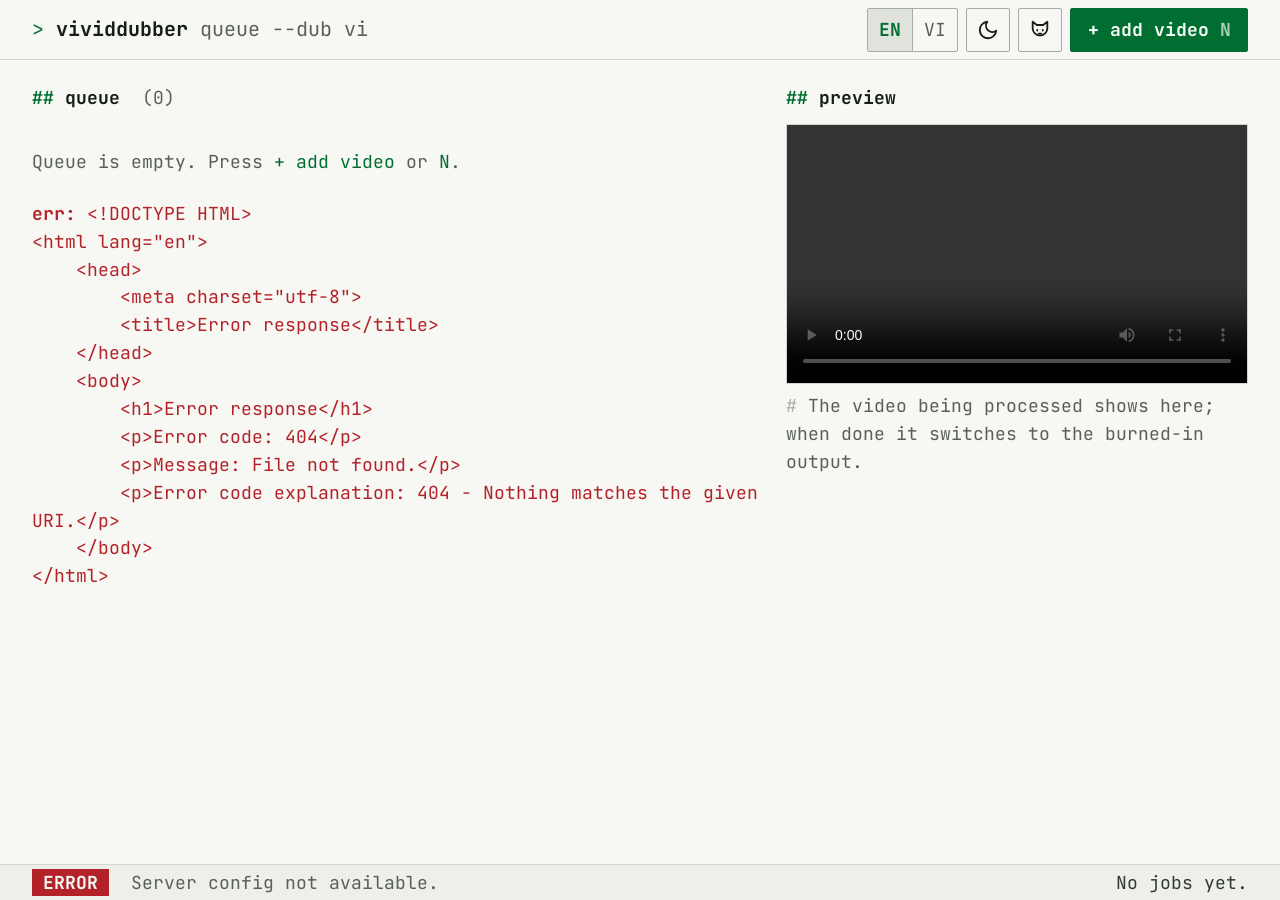
==== commit ebbd893e: "Add per-job export button that copies the output to ~/Downloads/<channel> Co-Authored-By: Claude Opu" ====
--- a/web.html
+++ b/web.html
@@ -184,6 +184,8 @@
 .download::before { content: "↓ "; color: var(--color-muted); }
 .download:hover { color: var(--color-accent); text-decoration: underline; text-underline-offset: 3px; }
 .download[data-primary="true"] { order: -1; color: var(--color-accent); font-weight: 700; }
+.export { order: -1; font: inherit; color: var(--color-ink-2); background: none; border: 0; padding: 0; cursor: pointer; }
+.export:hover { color: var(--color-accent); text-decoration: underline; text-underline-offset: 3px; }
 
 .empty { margin: 0; padding: var(--space-lg) 0; color: var(--color-muted); }
 .empty kbd { color: var(--color-accent); font: inherit; }
@@ -786,7 +788,7 @@
     srt_help_redo: 'Saving renders the video again. Only edited lines are voiced again; the rest come from the cache.',
     ctl_cancel: '[cancel]', ctl_cancel_title: 'Cancel job', ctl_remove_title: 'Delete job and its files', confirm_remove: 'Delete job "{name}" and its output files?',
     chip_running: 'running {p}%', chip_queued: 'queued #{n}', chip_paused: 'paused', chip_done: 'done {t}', chip_error: 'error',
-    warning: 'Warning: {w}', dl_burned_orig: 'vi_burned.mp4 (original audio)',
+    warning: 'Warning: {w}', dl_burned_orig: 'vi_burned.mp4 (original audio)', export_btn: '→ Downloads', export_done: '✓ copied to Downloads',
     stats: '{n} jobs · {d} done · total processing {tt} · avg {at}/job',
     running_line: 'Running: {name} · {step} · {p}%', summary: '{w} queued · {f} done',
     idle_line: 'Finished {f} videos. {w} waiting.', queue_empty: 'Queue is empty.',
@@ -881,7 +883,7 @@
     srt_help_redo: 'Lưu sẽ làm lại video. Chỉ dòng đã sửa được đọc lại, các dòng khác lấy từ cache.',
     ctl_cancel: '[huỷ]', ctl_cancel_title: 'Huỷ job', ctl_remove_title: 'Xoá job và file của nó', confirm_remove: 'Xoá job "{name}" cùng các file đầu ra?',
     chip_running: 'chạy {p}%', chip_queued: 'chờ #{n}', chip_paused: 'dừng', chip_done: 'xong {t}', chip_error: 'lỗi',
-    warning: 'Cảnh báo: {w}', dl_burned_orig: 'vi_burned.mp4 (audio gốc)',
+    warning: 'Cảnh báo: {w}', dl_burned_orig: 'vi_burned.mp4 (audio gốc)', export_btn: '→ Downloads', export_done: '✓ đã chép vào Downloads',
     stats: 'Tổng {n} job · {d} xong · Tổng thời gian xử lý {tt} · TB {at}/job',
     running_line: 'Đang chạy: {name} · {step} · {p}%', summary: '{w} chờ · {f} xong',
     idle_line: 'Đã xong {f} video. {w} video đang chờ.', queue_empty: 'Hàng đợi trống.',
@@ -1779,7 +1781,25 @@
       ? t('dl_burned_orig')
       : downloadLabels[kind] || kind;
     link.dataset.primary = 'true';
-    ui.outputs.appendChild(link);
+    const exportBtn = document.createElement('button');
+    exportBtn.type = 'button';
+    exportBtn.className = 'export';
+    exportBtn.textContent = t('export_btn');
+    exportBtn.addEventListener('click', async () => {
+      exportBtn.disabled = true;
+      try {
+        const response = await fetch(`/api/jobs/${job.id}/export/${kind}`, { method: 'POST' });
+        if (!response.ok) throw new Error(await response.text());
+        const { path } = await response.json();
+        exportBtn.textContent = t('export_done');
+        exportBtn.title = path;
+      } catch (error) {
+        finishWithError(error);
+      } finally {
+        exportBtn.disabled = false;
+      }
+    });
+    ui.outputs.append(link, exportBtn);
   }
 }
 
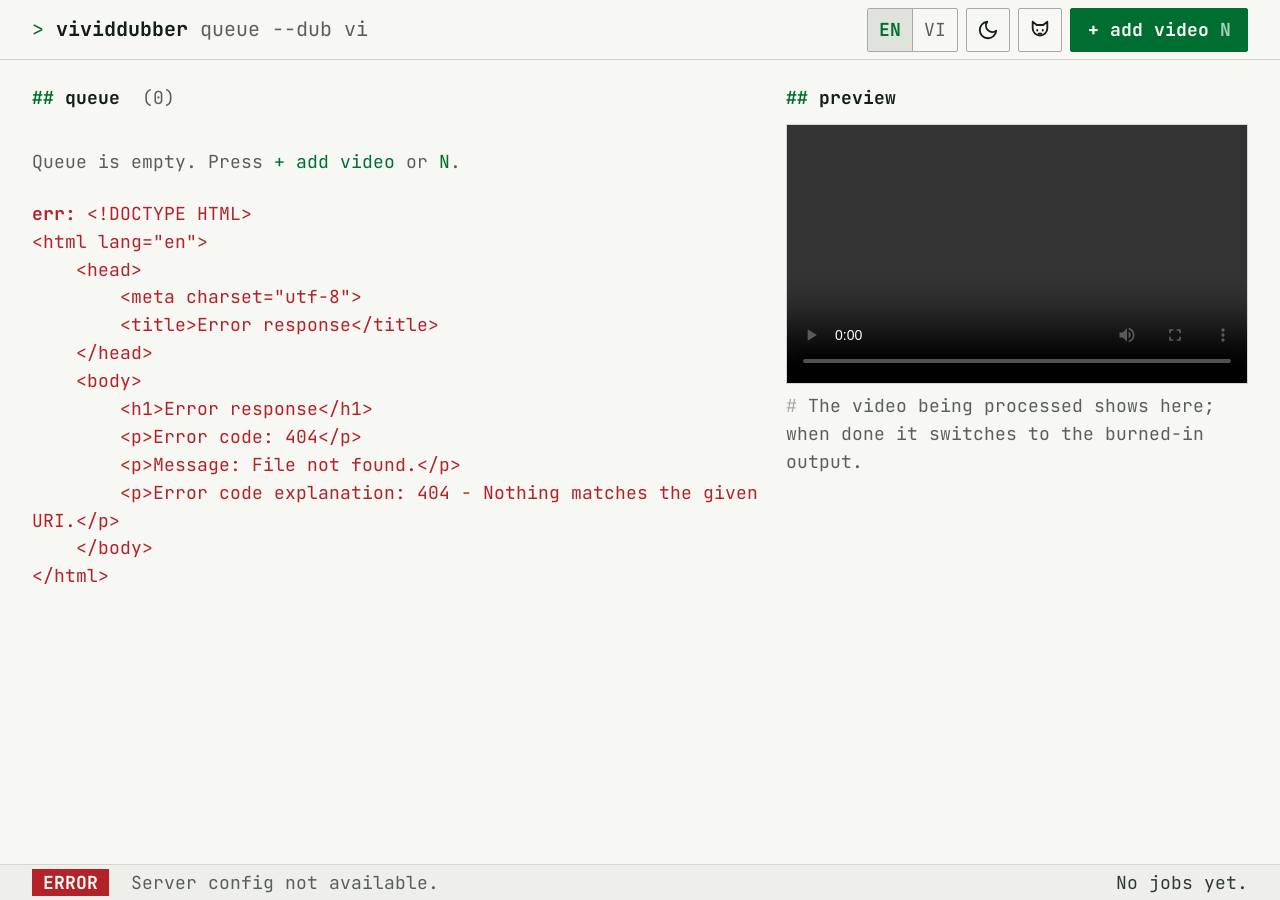
==== commit aaa8f637: "Add [cut] to remove a part from a finished video; harden YouTube subtitles POST /api/jobs/{id}/cut r" ====
--- a/web.html
+++ b/web.html
@@ -711,6 +711,32 @@
   </form>
 </dialog>
 
+<dialog class="sheet" id="cutDialog" aria-labelledby="cutTitle">
+  <form id="cutForm">
+    <header class="sheet-head">
+      <h2 id="cutTitle" data-i18n="cut_title">cut video</h2>
+      <button type="button" class="ctl-btn" id="closeCutBtn" data-i18n-attr="aria-label:close">[esc]</button>
+    </header>
+    <div class="sheet-body">
+      <p class="field-help" data-i18n="cut_help"></p>
+      <div class="row">
+        <div class="field">
+          <label for="cutStart" data-i18n="cut_from">remove from</label>
+          <input class="text-input" id="cutStart" type="text" inputmode="numeric" pattern="\d+(:\d{1,2}){0,2}(\.\d+)?" placeholder="0:00" data-i18n-attr="title:trim_title">
+        </div>
+        <div class="field">
+          <label for="cutEnd" data-i18n="trim_to">to</label>
+          <input class="text-input" id="cutEnd" type="text" inputmode="numeric" pattern="\d+(:\d{1,2}){0,2}(\.\d+)?" data-i18n-attr="placeholder:trim_end_ph;title:trim_title">
+        </div>
+      </div>
+    </div>
+    <footer class="sheet-foot">
+      <p class="form-error" id="cutError" role="alert"></p>
+      <button class="btn btn-primary" id="cutSaveBtn" type="submit" data-i18n="cut_save"></button>
+    </footer>
+  </form>
+</dialog>
+
 <dialog class="sheet" id="srtDialog" aria-labelledby="srtTitle">
   <form id="srtForm">
     <header class="sheet-head">
@@ -781,6 +807,9 @@
     adding_n: 'Adding video {i}/{n}…', add_link_failed: 'Adding the link failed: {msg}',
     uploading_n: 'Uploading {i}/{n}: {name}', upload_failed: 'Upload failed ({name}): {msg}',
     ctl_pause: '[pause]', ctl_pause_title: 'Pause', ctl_resume: '[resume]', ctl_resume_title: 'Resume',
+    cut_from: 'remove from',
+    cut_video: '[cut]', cut_video_title: 'Cut a part out of the finished video', cut_title: 'cut out a part', cut_save: 'cut out', st_trim: 'Cut finished video', k_out_cut: 'cut out',
+    cut_help: 'Removes this part from the finished video files (soft / dub / burned) and joins the rest; the files are replaced. Nothing is recognised, translated or voiced again. Empty start = from the beginning, empty end = to the end. Times are those of the video as it is now.',
     edit_subs: '[edit subs]', edit_subs_title: 'Edit the Vietnamese subtitles', chip_review: 'review subs',
     st_review: 'Waiting for your subtitle edits', srt_edit_title: 'edit subtitles', srt_loading: 'Loading subtitles…',
     srt_save_review: 'save & continue', srt_save_redo: 'save & render again',
@@ -876,6 +905,9 @@
     adding_n: 'Đang thêm video {i}/{n}…', add_link_failed: 'Thêm link thất bại: {msg}',
     uploading_n: 'Đang upload {i}/{n}: {name}', upload_failed: 'Upload thất bại ({name}): {msg}',
     ctl_pause: '[dừng]', ctl_pause_title: 'Tạm dừng', ctl_resume: '[tiếp]', ctl_resume_title: 'Tiếp tục',
+    cut_from: 'bỏ từ',
+    cut_video: '[cắt]', cut_video_title: 'Cắt bỏ một đoạn khỏi video đã xong', cut_title: 'cắt bỏ một đoạn', cut_save: 'cắt bỏ', st_trim: 'Cắt video đã xong', k_out_cut: 'đã cắt bỏ',
+    cut_help: 'Bỏ đoạn này khỏi các file video kết quả (soft / dub / burned) rồi nối phần còn lại; file cũ bị ghi đè. Không nhận dạng, dịch hay lồng tiếng lại. Bỏ trống điểm đầu = từ đầu video, bỏ trống điểm cuối = đến hết. Mốc thời gian tính theo video hiện tại.',
     edit_subs: '[sửa phụ đề]', edit_subs_title: 'Sửa phụ đề tiếng Việt', chip_review: 'chờ sửa phụ đề',
     st_review: 'Chờ bạn sửa phụ đề', srt_edit_title: 'sửa phụ đề', srt_loading: 'Đang tải phụ đề…',
     srt_save_review: 'lưu & chạy tiếp', srt_save_redo: 'lưu & làm lại video',
@@ -1104,9 +1136,10 @@
 ];
 function stepKey(step) {
   const hit = STEP_KEYS.find(([prefix]) => (step || '').startsWith(prefix));
-  return hit ? hit[1] : { Waiting: 'st_waiting', Done: 'st_done', Failed: 'st_failed', 'Review subtitles': 'st_review' }[step];
+  return hit ? hit[1] : { Waiting: 'st_waiting', Done: 'st_done', Failed: 'st_failed', 'Review subtitles': 'st_review', 'Trimming outputs': 'st_trim' }[step];
 }
 function jobSteps(opts = {}) {
+  if (opts.cut_pending === 'true') return ['st_trim'];  // POST /cut: _run_job only trims the outputs
   if (opts.job_mode === 'transform') {
     const trim = opts.trim_start || opts.trim_end;
     return STEP_KEYS.map(([, key]) => key).filter(key =>
@@ -1125,8 +1158,10 @@
       (key !== 'st_burn' || opts.export_mode === 'burn') && key !== 'st_transform');
   }
   const trim = opts.trim_start || opts.trim_end;
+  const ytSubs = opts.subtitle_source === 'youtube';  // set once the download found the uploader's subtitles
   return STEP_KEYS.map(([, key]) => key).filter(key =>
     (key !== 'st_download' || opts.video_url) && (key !== 'st_cut' || trim) && (key !== 'st_separate' || separate) &&
+    !(ytSubs && (key === 'st_audio' || key === 'st_asr')) &&
     (key !== 'st_translate' || opts.translate !== 'false') && (key !== 'st_dub' || opts.dub !== 'false') &&
     (key !== 'st_burn' || opts.export_mode === 'burn') && key !== 'st_transform');
 }
@@ -1685,7 +1720,8 @@
     if (confirm(t('confirm_remove', { name: article._ui.name.textContent }))) control(jobId, 'cancel', btn);
   });
   const editSubs = ctlButton('ctl-btn', 'edit_subs', 'edit_subs_title', () => openSrtEditor(article._job));
-  actions.append(chip, editSubs, pause, resume, cancel, remove);
+  const cut = ctlButton('ctl-btn', 'cut_video', 'cut_video_title', () => openCutDialog(article._job));
+  actions.append(chip, editSubs, cut, pause, resume, cancel, remove);
   head.append(title, actions);
 
   const progressTrack = document.createElement('div');
@@ -1711,7 +1747,7 @@
   outputs.className = 'outputs';
 
   article.append(head, progressTrack, line, error, warn, outputs);
-  article._ui = { name, meta, chip, editSubs, pause, resume, cancel, remove, progressBar, progressRest, progressTrack, line, error, warn, outputs };
+  article._ui = { name, meta, chip, editSubs, cut, pause, resume, cancel, remove, progressBar, progressRest, progressTrack, line, error, warn, outputs };
   applyI18n(article);
   return article;
 }
@@ -1752,6 +1788,7 @@
   ui.resume.hidden = state !== 'paused';
   // vi.srt can be edited whenever the worker is not on the job: a review stop, a pause, or after it ended.
   ui.editSubs.hidden = !(job.files?.vi_srt && (state === 'paused' || state === 'done' || state === 'error'));
+  ui.cut.hidden = state !== 'done';
   ui.cancel.hidden = state === 'done' || state === 'error';
   ui.remove.hidden = !ui.cancel.hidden;
   ui.pause.disabled = false;
@@ -1997,9 +2034,10 @@
   const mode = o.job_mode || 'full';
   const kv = [['k_mode', t(`mode_${mode}`)]];
   kv.push(['k_cut', o.trim_start || o.trim_end ? `${o.trim_start || '0:00'} → ${o.trim_end || t('trim_end_ph')}` : t('v_whole')]);
+  if (o.cut_start || o.cut_end) kv.push(['k_out_cut', `${o.cut_start || '0:00'} → ${o.cut_end || t('trim_end_ph')}`]);
   if (mode === 'full') {
     kv.push(['k_lang', t(`lang_${o.source_lang || 'en'}`)]);
-    kv.push(['k_whisper', `${o.whisper_model || 'small'} · ${o.whisper_device_used || o.whisper_device || 'cpu'}`]);
+    kv.push(['k_whisper', o.subtitle_source === 'youtube' ? 'YouTube subtitles' : `${o.whisper_model || 'small'} · ${o.whisper_device_used || o.whisper_device || 'cpu'}`]);
     const providers = { google: 'Google', huggingface: 'Hy-MT2-1.8B', envit5: 'EnViT5' };
     kv.push(['k_translate', o.translate === 'false' ? t('v_off') : providers[o.translation_provider] || o.translation_provider || '—']);
   }
@@ -2106,6 +2144,34 @@
   }
 });
 document.getElementById('closeSrtBtn').addEventListener('click', () => srtDialog.close());
+
+// ---------------------------------------------------------------- cut a finished video (cut_outputs in app.py)
+const cutDialog = document.getElementById('cutDialog');
+const cutError = document.getElementById('cutError');
+let cutJobId = null;
+function openCutDialog(job) {
+  cutJobId = job.id;
+  cutError.textContent = '';
+  document.getElementById('cutForm').reset();
+  applyI18n(cutDialog);
+  if (!cutDialog.open) cutDialog.showModal();
+}
+document.getElementById('cutForm').addEventListener('submit', async event => {
+  event.preventDefault();
+  const body = { start: document.getElementById('cutStart').value, end: document.getElementById('cutEnd').value };
+  try {
+    const res = await fetch(`/api/jobs/${cutJobId}/cut`, {
+      method: 'POST', headers: { 'Content-Type': 'application/json' }, body: JSON.stringify(body),
+    });
+    if (!res.ok) throw await apiError(res);
+    cutDialog.close();
+    pollQueue();
+  } catch (err) {
+    cutError.textContent = err.message;
+  }
+});
+document.getElementById('closeCutBtn').addEventListener('click', () => cutDialog.close());
+cutDialog.addEventListener('click', event => { if (event.target === cutDialog) cutDialog.close(); });  // backdrop
 srtDialog.addEventListener('click', event => { if (event.target === srtDialog) srtDialog.close(); });  // backdrop
 
 // ---------------------------------------------------------------- server config / provider help
